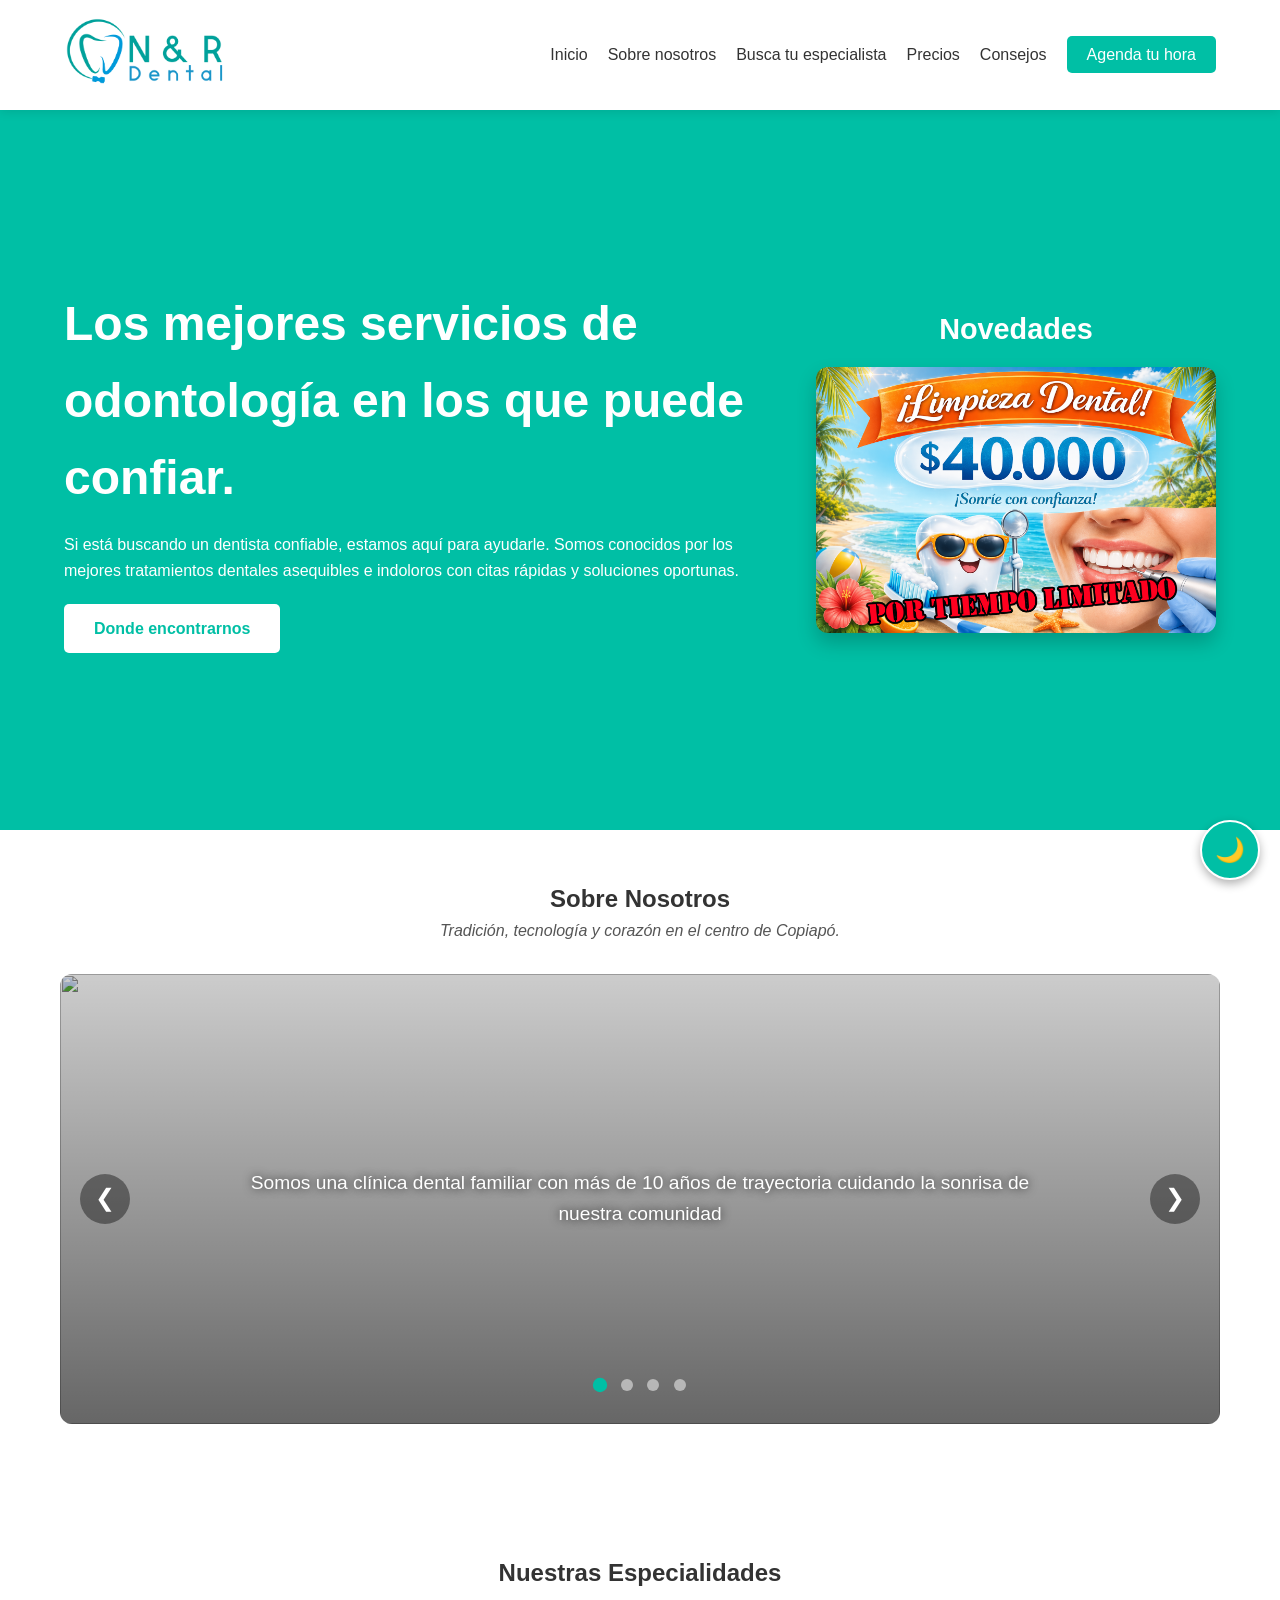
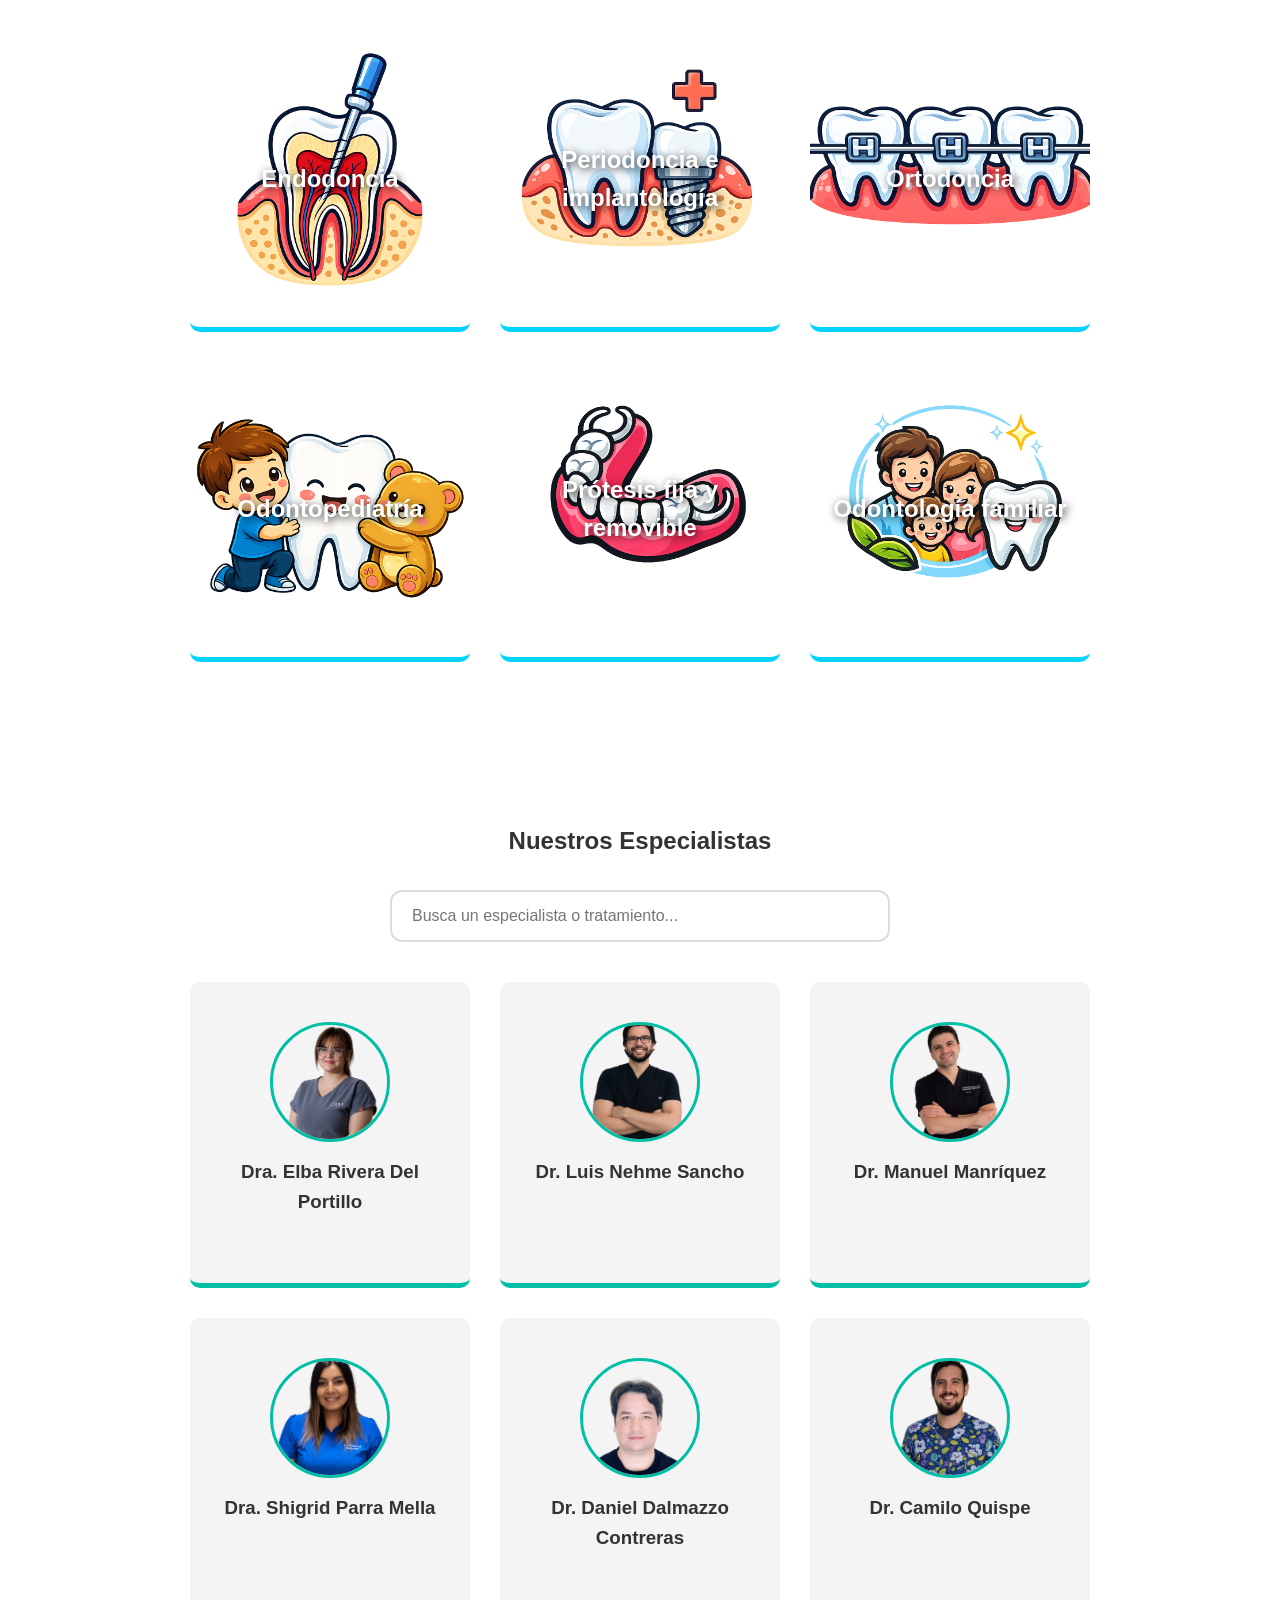
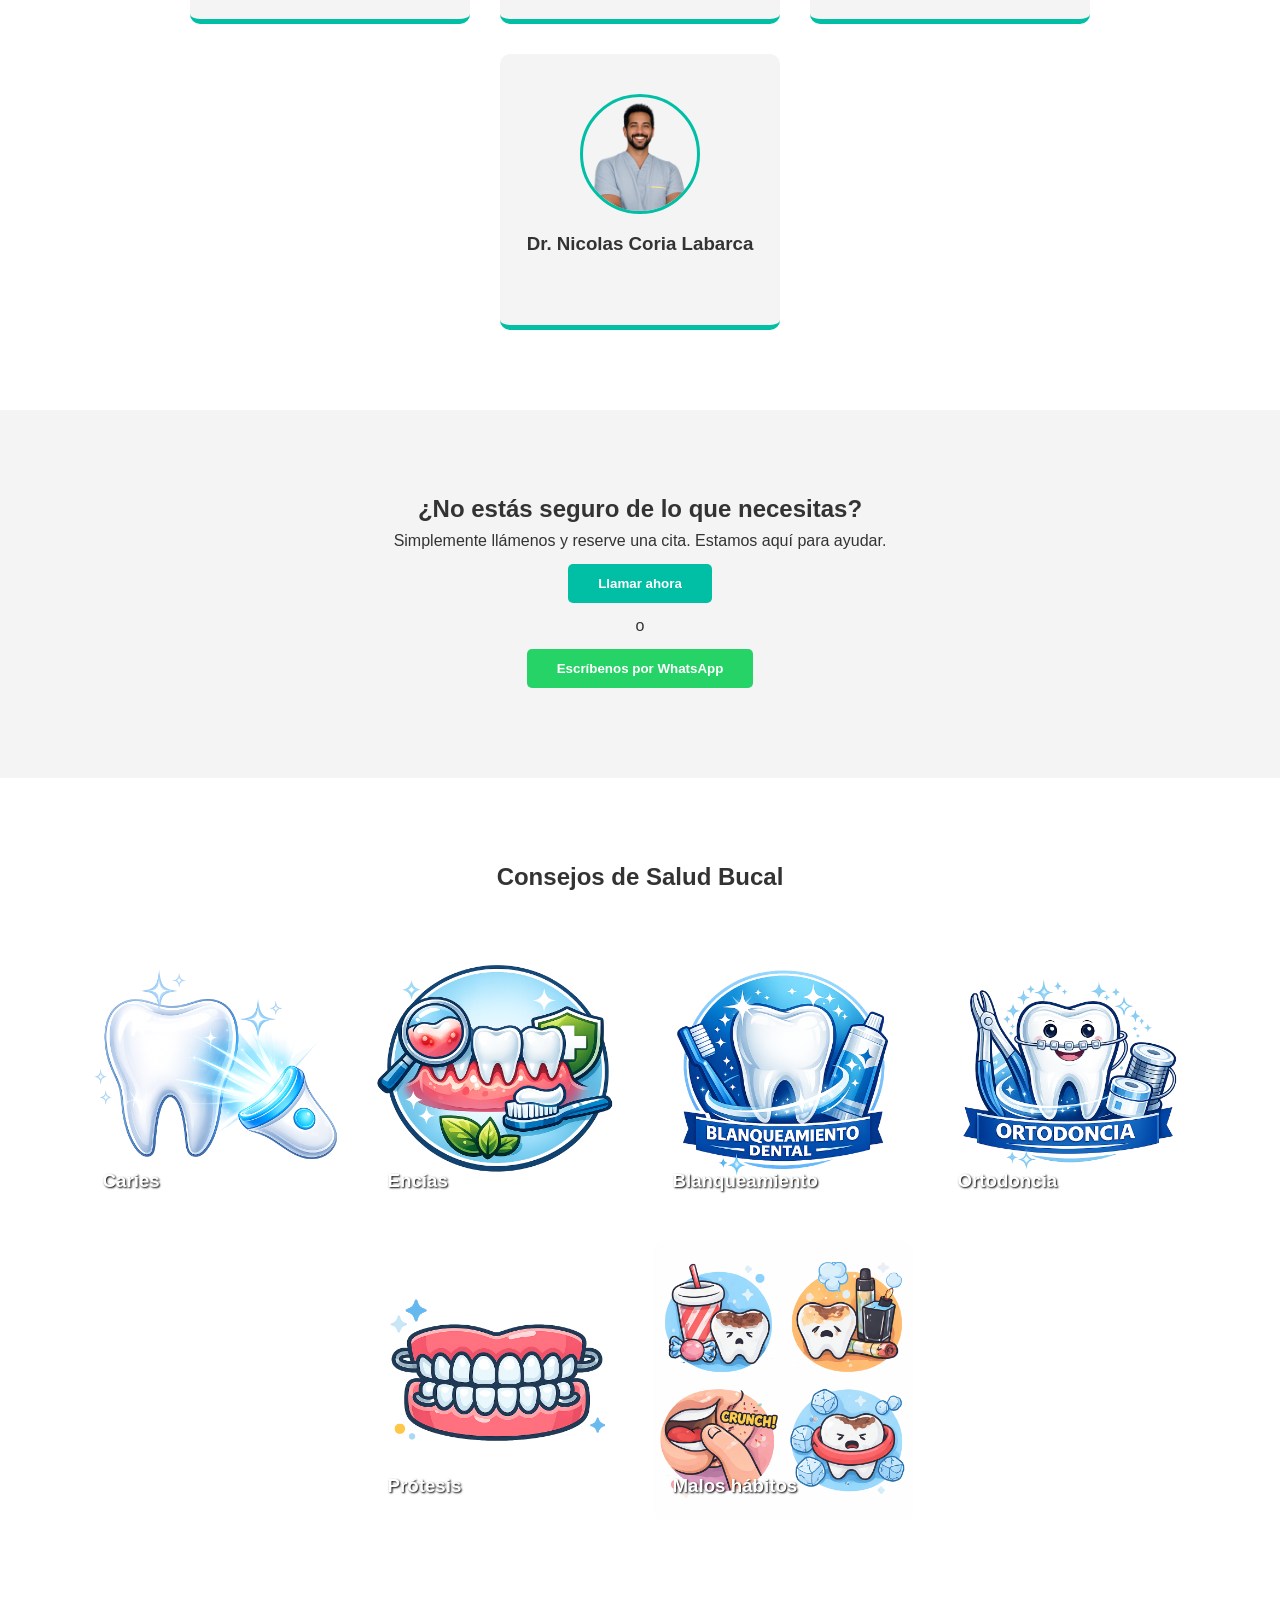
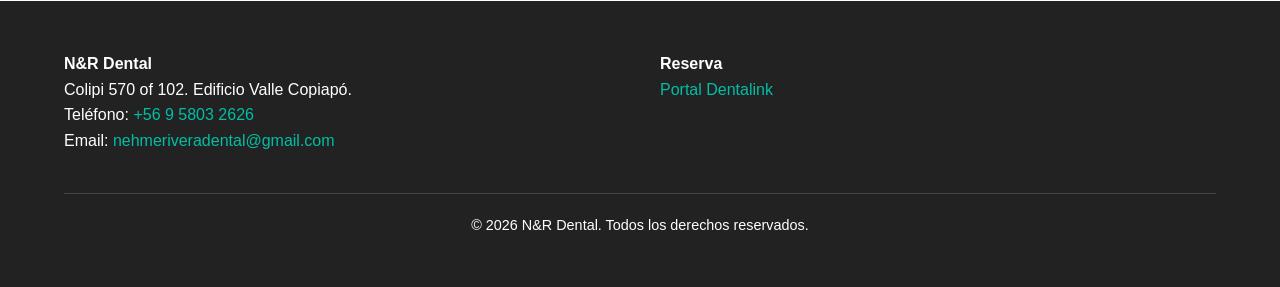
==== index.html @ 507aeabc "cambios.. se agrega el modo noche y dia, ademas se agrega un buscador para elegir el tipo de especia" ====
<!DOCTYPE html>
<html lang="es">
<head>
    <meta charset="UTF-8">
    <link rel="stylesheet" href="assets/style.css">
    <meta name="viewport" content="width=device-width, initial-scale=1.0">
    <title>N&R Dental | Clínica Odontológica Copiapó</title>
    <link rel="icon" href="assets/fotos/icono N&R.png">
</head>
<body>

    <header>
        <nav>
            <div class="logo">
                <img src="assets/fotos/logo.png" alt="N&R Dental">
            </div>

            <div class="hamburger" id="hamburger-btn">
                <span></span>
                <span></span>
                <span></span>
            </div>

            <ul class="nav-menu">
                <li><a href="#inicio">Inicio</a></li>
                <li><a href="#nosotros">Sobre nosotros</a></li>
                <li><a href="#especialistas">Busca tu especialista</a></li>
                
                <li class="dropdown">
                    <a href="javascript:void(0)" class="dropbtn">Precios</a>
                    <div class="dropdown-content">
                        <div class="dropdown-section">
                            <h4>Evaluaciones</h4>
                            <p>General: $10.000</p>
                            <p>Ortodoncista y Endodoncista: $15.000</p>
                            <p>Periodoncista, Implantología y Odontopediatría: $20.000</p>
                        </div>
                        <div class="dropdown-section">
                            <h4>Bono PAD Dental (Fonasa)</h4>
                            <p>Atendemos tramos B, C y D (12 a 34 años).</p>
                            <p><strong>¿Cómo funciona?</strong> Pide tu evaluación primero para saber qué bono comprar.</p>
                            <p><em>Cubre: Limpieza, flúor, sellantes, restauraciones y endodoncias.</em></p>
                        </div>
                        <div class="dropdown-section">
                            <h4>Convenios</h4>
                            <p>Antrase, Gendarmería, Antrap, Examed y Estudiantes UDA.</p>
                        </div>
                    </div>
                </li>

                <li><a href="#consejos">Consejos</a></li>
                <li><a href="https://ff.healthatom.io/1FIQJb" class="btn-agenda">Agenda tu hora</a></li>
            </ul>
        </nav>
    </header>

    <main>
        <section id="inicio">
            <div class="hero-layout">
                <div class="hero-text">
                    <h2>Los mejores servicios de odontología en los que puede confiar.</h2>
                    <p>Si está buscando un dentista confiable, estamos aquí para ayudarle. Somos conocidos por los mejores tratamientos dentales asequibles e indoloros con citas rápidas y soluciones oportunas.</p>
                    <a href="https://maps.app.goo.gl/Kqrog2s9PJJQTDgy5">Donde encontrarnos</a>
                </div>

                <div class="hero-novedades">
                    <h3>Novedades</h3>
                    <div class="mini-carrusel">
                        <div class="mini-track">
                            <img src="assets/fotos/Novedades/1.png">
                            <img src="assets/fotos/Novedades/2.png">
                            <img src="assets/fotos/Novedades/3.png">
                        </div>
                    </div>
                </div>
            </div>
        </section>

        <section id="nosotros">
            <div class="nosotros-header">
                <h2>Sobre Nosotros</h2>
                <p class="subtitle">Tradición, tecnología y corazón en el centro de Copiapó.</p>
            </div>

            <div class="carousel-container">
                <div class="nosotros-carousel" id="mainCarousel">
                    <div class="slide active">
                        <img src="assets/fotos/nosotros/1.jpg">
                        <div class="overlay">
                            <p>Somos una clínica dental familiar con más de 10 años de trayectoria cuidando la sonrisa de nuestra comunidad</p>
                        </div>
                    </div>

                    <div class="slide">
                        <img src="assets/fotos/nosotros/2.jpg">
                        <div class="overlay">
                            <p>En NyR Dental, combinamos la experiencia de especialistas titulados en las mejores universidades del país con la innovación de la odontología digital y biomateriales de alta gama.</p>
                        </div>
                    </div>

                    <div class="slide">
                        <img src="assets/fotos/nosotros/3.jpeg">
                        <div class="overlay">
                            <p>Creemos que una atención de excelencia no debe perder la calidez. Por eso, aquí no solo encontrarás tecnología de vanguardia, sino también un equipo que te recibe como parte de su propia familia</p>
                        </div>
                    </div>

                    <div class="slide">
                        <img src="assets/fotos/nosotros/4.jpg">
                        <div class="overlay">
                            <p>Nos caracterizamos por nuestra cercanía, ética profesional y el compromiso de ofrecer siempre un precio justo.</p>
                        </div>
                    </div>
                </div>

                <div class="arrows">
                    <div class="prev" id="prevBtn">❮</div>
                    <div class="next" id="nextBtn">❯</div>
                </div>

                <div class="dots" id="dotsContainer">
                    <span class="dot active"></span>
                    <span class="dot"></span>
                    <span class="dot"></span>
                    <span class="dot"></span>
                </div>
            </div>
        </section>

        <section id="servicios">
            <h2>Nuestras Especialidades</h2>
            <div class="servicios-grid">
                <div class="servicio-card">
                    <img src="assets/fotos/endodoncia.png" alt="Endodoncia" class="bg-card-img">
                    <h4>Endodoncia</h4>
                    <div class="info-extra">
                        <p>Tratamiento especializado en el interior del diente para salvar piezas dañadas y eliminar infecciones.</p>
                    </div>
                </div>
                <div class="servicio-card">
                    <img src="assets/fotos/periodoncia.png" alt="Periodoncia" class="bg-card-img">
                    <h4>Periodoncia e implantología</h4>
                    <div class="info-extra">
                        <p>Prevención y tratamiento de enfermedades de las encías y recuperación de dientes mediante implantes dentales.</p>
                    </div>
                </div>
                <div class="servicio-card">
                    <img src="assets/fotos/ortodoncia.png" alt="Ortodoncia" class="bg-card-img">
                    <h4>Ortodoncia</h4>
                    <div class="info-extra">
                        <p>Corrección de la alineación dental y problemas de mordida para una mejor función y estética.</p>
                    </div>
                </div>
                <div class="servicio-card">
                    <img src="assets/fotos/odontopediatria.png" alt="Odontopediatría" class="bg-card-img">
                    <h4>Odontopediatría</h4>
                    <div class="info-extra">
                        <p>Atención dental integral para niños en todas sus etapas de crecimiento y desarrollo.</p>
                    </div>
                </div>
                <div class="servicio-card">
                    <img src="assets/fotos/protesis.png" alt="Prótesis" class="bg-card-img">
                    <h4>Prótesis fija y removible</h4>
                    <div class="info-extra">
                        <p>Restauración de la anatomía y función de una o más piezas dentales perdidas.</p>
                    </div>
                </div>
                <div class="servicio-card">
                    <img src="assets/fotos/familiar.png" alt="Odontología familiar" class="bg-card-img">
                    <h4>Odontología familiar</h4>
                    <div class="info-extra">
                        <p>Cuidado bucal preventivo y correctivo para pacientes de todas las edades.</p>
                    </div>
                </div>
            </div>
        </section>

        <section id="especialistas">
    <h2>Nuestros Especialistas</h2>

    <div class="buscador-container">
        <input
            type="text"
            id="buscadorEspecialista"
            placeholder="Busca un especialista o tratamiento..."
        >
        <p id="mensajeNoEncontrado" style="display:none;">
        No encontramos especialistas relacionados
        </p>
    </div>

    <div class="profesionales-container">
        <div class="profesional-card" data-especialidad="diagnostico patologia mucosa oral huesos maxilares cirujano dentista">
            <div class="profesional-img">
                <img src="assets/fotos/especialistas/elba.png">
            </div>
            <h3>Dra. Elba Rivera Del Portillo</h3>
            <div class="info-extra">
                <p>Cirujano dentista Universidad de Valparaíso año 2014.</p>
                <p>Diplomado en diagnóstico de patología de los huesos maxilares. Universidad Católica año 2024.</p>
                <p>Diplomado de actualización en diagnóstico y tratamiento de patología de la mucosa oral. Universidad Católica año 2023.</p>
            </div>
        </div>

        <div class="profesional-card" data-especialidad="endodoncia conducto dolor infeccion">
            <div class="profesional-img">
                <img src="assets/fotos/especialistas/luis.png">
            </div>
            <h3>Dr. Luis Nehme Sancho</h3>
            <div class="info-extra">
                <p>Cirujano Dentista Universidad de Valparaíso año 2014.</p>
                <p>Especialidad de endodoncia U. De Chile año 2021.</p>
            </div>
        </div>

        <div class="profesional-card" data-especialidad="ortodoncia brackets dientes alineacion">
            <div class="profesional-img">
                <img src="assets/fotos/especialistas/manuel.png">
            </div>
            <h3>Dr. Manuel Manríquez</h3>
            <div class="info-extra">
                <p>Cirujano dentista Universidad de Valparaíso año 2018.</p>
                <p>Especialista en Ortodoncia y Ortopedia Dento Maxilo Facial, Universidad de Valparaíso (c).</p>
                <p>Diplomado en Crecimiento y Desarrollo Craneofacial Aplicado a la Ortodoncia Interceptiva, Pontificia Universidad Católica de Chile.</p>
            </div>
        </div>

        <div class="profesional-card" data-especialidad="niños odontopediatria infantil">
            <div class="profesional-img">
                <img src="assets/fotos/especialistas/shigrid.png">
            </div>
            <h3>Dra. Shigrid Parra Mella</h3>
            <div class="info-extra">
                <p>Cirujano dentista Universidad de Concepción año 2019.</p>
                <p>Especialista en Odontopediatría Universidad Andrés Bello año 2024.</p>
            </div>
        </div>

        <div class="profesional-card" data-especialidad="implantologia implantes encias periodoncia">
            <div class="profesional-img">
                <img src="assets/fotos/especialistas/daniel.png">
            </div>
            <h3>Dr. Daniel Dalmazzo Contreras</h3>
            <div class="info-extra">
                <p>Cirujano Dentista Universidad Mayor, año 2005.</p>
                <p>Especialista en Periodoncia e implantología, Universidad Mayor, año 2010.</p>
            </div>
        </div>

        <div class="profesional-card" data-especialidad="odontologia familiar limpieza caries restauracion dentista">
            <div class="profesional-img">
                <img src="assets/fotos/especialistas/camilo.png">
            </div>
            <h3>Dr. Camilo Quispe</h3>
            <div class="info-extra">
                <p>Cirujano Dentista Universidad de Valparaíso año 2015.</p>
            </div>
        </div>

        <div class="profesional-card" data-especialidad="odontologia general limpieza caries restauracion evaluacion dentista">
                <div class="profesional-img">
                    <img src="assets/fotos/especialistas/nicolas.png">
                    </div>
                    <h3>Dr. Nicolas Coria Labarca</h3>
                    <div class="info-extra">
                    <p>Cirujano Dentista Universidad de Antofagasta año 2018.</p>
                </div>
            </div>

        </div>
</section>

        <section class="duda-banner">
            <h2>¿No estás seguro de lo que necesitas?</h2>
            <p>Simplemente llámenos y reserve una cita. Estamos aquí para ayudar.</p>
            <a href="tel:+56958032626"><button class="llamar">Llamar ahora</button></a>
            <p>o</p>
            <p><a href="https://wa.me/56958032626" target="_blank"><button class="whatsapp-btn">Escríbenos por WhatsApp</button></a></p>
        </section>

        <section id="consejos">
            <h2>Consejos de Salud Bucal</h2>
            <div class="tips-container">
                <div class="tip-card-img" style="background-image: url('assets/fotos/consejos/caries.png');">
                    <h3>Caries</h3>
                    <div class="tip-overlay">
                        <ul>
                            <li>Cepilla tus dientes 3 veces al día.</li>
                            <li>Reduce azúcares.</li>
                            <li>Usa hilo dental.</li>
                            <li>Visita al dentista.</li>
                        </ul>
                    </div>
                </div>

                <div class="tip-card-img" style="background-image: url('assets/fotos/consejos/encias.png');">
                    <h3>Encías</h3>
                    <div class="tip-overlay">
                        <ul>
                            <li>Evita placa bacteriana.</li>
                            <li>Limpiezas periódicas.</li>
                            <li>No ignores sangrado.</li>
                        </ul>
                    </div>
                </div>

                <div class="tip-card-img" style="background-image: url('assets/fotos/consejos/blanqueamiento.png');">
                    <h3>Blanqueamiento</h3>
                    <div class="tip-overlay">
                        <ul>
                            <li>Limpieza previa obligatoria.</li>
                            <li>Evitar café y vino.</li>
                            <li>Usar pasta desensibilizante.</li>
                        </ul>
                    </div>
                </div>

                <div class="tip-card-img" style="background-image: url('assets/fotos/consejos/ortodoncia.png');">
                    <h3>Ortodoncia</h3>
                    <div class="tip-overlay">
                        <ul>
                            <li>Usa siempre tus elásticos.</li>
                            <li>Mejora funcionesLimpia bien cada bracket.</li>
                            <li>Evita comer alimentos duros.</li>
                            <li>Usa siempre tus retenedores.</li>
                        </ul>
                    </div>
                </div>

                <div class="tip-card-img" style="background-image: url('assets/fotos/consejos/protesis.png');">
                    <h3>Prótesis</h3>
                    <div class="tip-overlay">
                        <ul>
                            <li>Limpia después de comer.</li>
                            <li>No dormir con ella.</li>
                            <li>No repararla tú mismo.</li>
                        </ul>
                    </div>
                </div>

                <div class="tip-card-img warning" style="background-image: url('assets/fotos/consejos/habitos.png');">
                    <h3>Malos hábitos</h3>
                    <div class="tip-overlay">
                        <ul>
                            <li>Usar dientes como herramientas.</li>
                            <li>Masticar hielo directo.</li>
                            <li>No morder objetos</li>
                            <li>No morder uñas</li>
                            <li>No fumar.</li>
                        </ul>
                    </div>
                </div>
            </div>
        </section>
    </main>

     <footer>
        <div class="footer-grid">
            <div class="footer-info">
                <h4>N&R Dental</h4>
                <p>Colipi 570 of 102. Edificio Valle Copiapó.</p>
                <p>Teléfono: <a href="tel:+56958032626">+56 9 5803 2626</a></p>
                <p>Email: <a href="mailto:nehmeriveradental@gmail.com">nehmeriveradental@gmail.com</a></p>
            </div>

            <div class="footer-links">
                <h4>Reserva</h4>
                <p><a href="https://ff.healthatom.io/1FIQJb">Portal Dentalink</a></p>
            </div>
        </div>

        <div class="copyright">
            <p>© 2026 N&R Dental. Todos los derechos reservados.</p>
        </div>
    </footer>

    <button id="themeToggle" class="theme-toggle">
        🌙
    </button>

    <script src="script.js"></script>
</body>
</html>
---- assets/style.css ----
* {
    margin: 0;
    padding: 0;
    box-sizing: border-box;
    font-family: 'Segoe UI', Tahoma, Geneva, Verdana, sans-serif;
}

:root {
    --color-principal: #00bfa5; 
    --color-celeste: #00d4ff;   
    --color-oscuro: #008e7a;
    --color-texto: #333;
    --blanco: #ffffff;
    --gris-claro: #f4f4f4;
}

body {
    line-height: 1.6;
    color: var(--color-texto);
    background-color: var(--blanco);
    scroll-behavior: smooth;
}


header {
    background: var(--blanco);
    padding: 1rem 5%;
    position: sticky;
    top: 0;
    z-index: 1000;
    box-shadow: 0 2px 10px rgba(0,0,0,0.1);
}

nav {
    display: flex;
    justify-content: space-between;
    align-items: center;
}

.logo img {
    height: 70px;
    width: auto;
}

.nav-menu {
    display: flex;
    list-style: none;
    gap: 20px;
    align-items: center;
}

.nav-menu a {
    position: relative;
    text-decoration: none;
    color: var(--color-texto);
    font-weight: 500;
    transition: color 0.3s ease;
}

.nav-menu a::after {
    content: "";
    position: absolute;
    width: 0%;
    height: 2px;
    bottom: -5px;
    left: 0;
    background: var(--color-principal);
    transition: width 0.3s ease;
}

.nav-menu a:hover {
    color: var(--color-principal);
}

.nav-menu a:hover::after {
    width: 100%;
}

.btn-agenda {
    background-color: var(--color-principal);
    color: var(--blanco) !important;
    padding: 10px 20px;
    border-radius: 5px;
}


.dropdown {
    position: relative;
    display: inline-block;
}

.dropdown-content {
    display: none;
    position: absolute;
    background-color: var(--blanco);
    min-width: 320px;
    box-shadow: 0px 8px 16px rgba(0,0,0,0.15);
    border-radius: 8px;
    padding: 20px;
    z-index: 1100;
    right: 0; 
    text-align: left;
    border-top: 3px solid var(--color-principal);
}

@media (min-width: 769px) {
    .dropdown:hover .dropdown-content {
        display: block;
    }
}

.dropdown-section {
    padding-bottom: 12px;
    margin-bottom: 12px;
    border-bottom: 1px solid #eee;
}

.dropdown-section:last-child {
    border-bottom: none;
    padding-bottom: 0;
    margin-bottom: 0;
}

.dropdown-section h4 {
    color: var(--color-principal);
    font-size: 0.95rem;
    margin-bottom: 6px;
    text-transform: uppercase;
    letter-spacing: 0.5px;
}

.dropdown-section p {
    font-size: 0.88rem;
    margin: 4px 0;
    line-height: 1.4;
    color: #555;
}

.dropdown-section strong {
    color: var(--color-texto);
}



#inicio {
    background-color: var(--color-principal);
    height: auto;
    min-height: 80vh;
    display: flex;
    align-items: center;
    color: var(--blanco);
    padding: 80px 5%;
}

.hero-layout {
    display: flex;
    justify-content: space-between;
    align-items: center;
    gap: 40px;
    width: 100%;
}

.hero-text {
    flex: 1;
    text-align: left;
}

.hero-text h2 {
    font-size: 3rem;
    margin-bottom: 1rem;
}

.hero-text a {
    display: inline-block;
    background: var(--blanco);
    color: var(--color-principal);
    padding: 12px 30px;
    text-decoration: none;
    font-weight: bold;
    border-radius: 5px;
    margin-top: 20px;
}

.hero-novedades {
    flex: 0 1 400px;
    text-align: center;
}

.hero-novedades h3 {
    font-size: 1.8rem;
    margin-bottom: 15px;
    color: var(--blanco);
}

.mini-carrusel {
    width: 100%;
    max-width: 400px;
    margin: 0 auto;
    overflow: hidden;
    border-radius: 12px;
    position: relative;
    box-shadow: 0 10px 20px rgba(0,0,0,0.2);
}

.mini-track {
    display: flex;
    width: 300%;
    animation: autoScrollMini 12s infinite ease-in-out;
}

.mini-track img {
    width: calc(100% / 3);
    height: auto;
    display: block;
    object-fit: contain;
}

@keyframes autoScrollMini {
    0%, 20% { transform: translateX(0); }
    33%, 53% { transform: translateX(-33.33%); }
    66%, 86% { transform: translateX(-66.66%); }
    100% { transform: translateX(0); }
}


section {
    padding: 80px 5%;
    text-align: center;
}


#nosotros {
    max-width: 1200px;
    margin: 0 auto;
    padding: 50px 20px;
}

.subtitle {
    font-style: italic;
    color: #555;
    margin-bottom: 30px;
}

.carousel-container {
    position: relative;
    width: 100%;
}

.nosotros-carousel {
    position: relative;
    width: 100%;
    height: 450px;
    overflow: hidden;
    border-radius: 12px;
}

.slide {
    position: absolute;
    width: 100%;
    height: 100%;
    opacity: 0;
    transition: opacity 1s ease;
}

.slide img {
    width: 100%;
    height: 100%;
    object-fit: cover;
}

.slide.active {
    opacity: 1;
    z-index: 1;
}

.overlay {
    position: absolute;
    inset: 0;
    display: flex;
    align-items: center;
    justify-content: center;
    padding: 40px;
    background: linear-gradient(to top, rgba(0,0,0,0.6), rgba(0,0,0,0.2));
    text-align: center;
    z-index: 5;
}

.overlay p {
    color: white;
    font-size: 1.2rem;
    max-width: 800px;
    text-shadow: 0 0 10px rgba(0,0,0,0.8);
}


.arrows {
    position: absolute;
    top: 50%;
    width: 100%;
    display: flex;
    justify-content: space-between;
    transform: translateY(-50%);
    z-index: 15;
    padding: 0 20px;
    pointer-events: none;
}

.arrows .prev, .arrows .next {
    background: rgba(0, 0, 0, 0.4);
    color: white;
    width: 50px;
    height: 50px;
    display: flex;
    align-items: center;
    justify-content: center;
    border-radius: 50%;
    cursor: pointer;
    font-size: 24px;
    transition: 0.3s;
    pointer-events: auto;
    user-select: none;
}

.arrows .prev:hover, .arrows .next:hover {
    background: var(--color-principal);
}


.dots {
    position: absolute;
    bottom: 20px;
    width: 100%;
    text-align: center;
    z-index: 10;
}

.dots .dot {
    display: inline-block;
    width: 12px;
    height: 12px;
    margin: 5px;
    background: rgba(255,255,255,0.5);
    border-radius: 50%;
    cursor: pointer;
    transition: 0.3s;
}

.dots .dot.active {
    background: var(--color-principal);
    transform: scale(1.2);
}


.servicios-grid {
    display: flex;
    flex-wrap: wrap;
    justify-content: center;
    gap: 30px;
    margin-top: 40px;
}

.servicio-card {
    flex: 0 1 280px;
    height: 300px;
    border-radius: 10px;
    position: relative;
    overflow: hidden;
    cursor: pointer;
    display: flex;
    align-items: center;
    justify-content: center;
    border-bottom: 5px solid var(--color-celeste);
}

.bg-card-img {
    position: absolute;
    width: 100%;
    height: 100%;
    object-fit: cover;
    z-index: 1;
    transition: transform 0.4s ease;
}

.servicio-card:hover .bg-card-img {
    transform: scale(1.1);
}

.servicio-card h4 {
    color: white;
    font-size: 1.5rem;
    font-weight: bold;
    z-index: 2;
    text-shadow: 2px 2px 8px rgba(0,0,0,0.8);
    padding: 20px;
    transition: opacity 0.3s;
}

.servicio-card .info-extra {
    position: absolute;
    inset: 0;
    background: var(--color-celeste);
    color: white;
    display: flex;
    align-items: center;
    justify-content: center;
    text-align: center;
    padding: 20px;
    opacity: 0;
    z-index: 3;
    transition: 0.4s ease;
}

.servicio-card:hover h4 { opacity: 0; }
.servicio-card:hover .info-extra { opacity: 1; }


.profesionales-container {
    display: flex;
    flex-wrap: wrap;
    justify-content: center;
    gap: 30px;
    margin-top: 40px;
}

.profesional-card {
    flex: 0 1 280px;
    background: var(--gris-claro);
    padding: 40px 20px;
    border-radius: 10px;
    transition: all 0.4s ease;
    border-bottom: 5px solid var(--color-principal);
    text-align: center;
}

.profesional-img {
    width: 120px;
    height: 120px;
    margin: 0 auto 15px;
}

.profesional-img img {
    width: 100%;
    height: 100%;
    object-fit: cover;
    border-radius: 50%;
    border: 3px solid var(--color-principal);
}

.profesional-card .info-extra {
    max-height: 0;
    opacity: 0;
    overflow: hidden;
    transition: all 0.5s ease;
    font-size: 0.9rem;
    text-align: left;
    margin-top: 15px;
    border-top: 1px solid #ccc;
    padding-top: 10px;
}

.profesional-card:hover {
    background: var(--color-principal);
    color: var(--blanco);
    transform: translateY(-10px);
}

.profesional-card:hover h3 { color: var(--blanco); }
.profesional-card:hover .info-extra { max-height: 500px; opacity: 1; }


.duda-banner {
    background-color: var(--gris-claro);
}

.llamar, .whatsapp-btn {
    padding: 12px 30px;
    border-radius: 5px;
    font-weight: bold;
    cursor: pointer;
    transition: 0.3s;
    border: none;
    margin: 10px;
}

.llamar { background-color: var(--color-principal); color: white; }
.whatsapp-btn { background-color: #25D366; color: white; }


.tips-container {
    display: flex;
    flex-wrap: wrap;
    justify-content: center;
    gap: 25px;
    margin-top: 40px;
}

.tip-card-img {
    flex: 0 1 260px;
    height: 280px;
    border-radius: 12px;
    background-size: cover;
    background-position: center;
    position: relative;
    overflow: hidden;
    display: flex;
    align-items: flex-end;
    transition: 0.4s;
}

.tip-card-img h3 {
    color: white;
    margin: 20px;
    z-index: 2;
    text-shadow: 1px 1px 2px #000;
}

.tip-overlay {
    position: absolute;
    inset: 0;
    background: linear-gradient(to top, rgba(0, 191, 165, 0.95), rgba(0, 212, 255, 0.85));
    color: white;
    display: flex;
    align-items: center;
    justify-content: center;
    padding: 20px;
    opacity: 0;
    transition: 0.4s ease;
}

.tip-card-img:hover .tip-overlay { opacity: 1; }
.tip-card-img.warning .tip-overlay { background: rgba(255, 77, 77, 0.95); }


footer {
    background: #222;
    color: var(--blanco);
    padding: 50px 5%;
}

.footer-grid {
    display: grid;
    grid-template-columns: repeat(auto-fit, minmax(250px, 1fr));
    gap: 40px;
}

.footer-info a, .footer-links a { color: var(--color-principal); text-decoration: none; }

.copyright {
    text-align: center;
    margin-top: 40px;
    padding-top: 20px;
    border-top: 1px solid #444;
    font-size: 0.9rem;
}


@media (max-width: 768px) {
    .nav-menu {
        position: fixed;
        left: 50%;
        transform: translateX(-50%) translateY(-150%);
        opacity: 0;
        visibility: hidden;
        top: 80px;
        flex-direction: column;
        background-color: var(--blanco);
        width: 90%;
        padding: 25px 20px;
        border-radius: 15px;
        box-shadow: 0 15px 30px rgba(0,0,0,0.2);
        transition: all 0.4s ease;
        z-index: 999;
        max-height: 80vh;
        overflow-y: auto;
    }

    .nav-menu.active { 
        transform: translateX(-50%) translateY(0); 
        opacity: 1;
        visibility: visible;
    }

    .hamburger { display: flex; flex-direction: column; gap: 5px; cursor: pointer; }
    .hamburger span { width: 30px; height: 3px; background: var(--color-principal); transition: 0.3s; }

    .hamburger.active span:nth-child(1) { transform: rotate(45deg) translate(5px, 5px); }
    .hamburger.active span:nth-child(2) { opacity: 0; }
    .hamburger.active span:nth-child(3) { transform: rotate(-45deg) translate(7px, -6px); }

    .dropdown-content {
        position: static;
        display: none; 
        box-shadow: none;
        width: 100%;
        padding: 15px 0;
        background-color: transparent;
        border-top: 1px solid #eee;
        margin-top: 10px;
    }

    .dropdown.is-open .dropdown-content {
        display: block !important;
    }

    .dropdown-section h4 {
        font-size: 0.85rem;
    }

    .hero-layout {
        flex-direction: column;
        text-align: center;
    }
    .hero-text {
        text-align: center;
    }
    
    .mini-carrusel {
        max-width: 100%;
    }
}

.buscador-container {
    display: flex;
    justify-content: center;
    margin: 30px 0;
}

#buscadorEspecialista {
    width: 100%;
    max-width: 500px;
    padding: 15px 20px;
    border-radius: 12px;
    border: 2px solid #ddd;
    font-size: 16px;
    outline: none;
    transition: 0.3s;
}

#buscadorEspecialista:focus {
    border-color: #00b4d8;
    box-shadow: 0 0 10px rgba(0,180,216,0.2);
}

.theme-toggle{
    position: fixed;
    bottom: 20px;
    right: 20px;
    width: 60px;
    height: 60px;
    border-radius: 50%;
    border: 2px solid white;
    background: var(--color-principal);
    color: white;
    font-size: 24px;
    cursor: pointer;
    box-shadow: 0 4px 10px rgba(0,0,0,0.3);
    transition: 0.3s;
    z-index: 2000;
}

.theme-toggle:hover{
    transform: scale(1.1);
}

.dark-mode{
    background-color: #121212;
    color: white;
}

.dark-mode section{
    background-color: #121212;
    color: white;
}

.dark-mode h2,
.dark-mode h3,
.dark-mode p,
.dark-mode a{
    color: white;
}
.dark-mode header{
    background-color: #1e1e1e;
}

.dark-mode .profesional-card{
    background-color: #1f1f1f;
    color: white;
}

.dark-mode .servicio-card{
    background-color: #1f1f1f;
}

.dark-mode .dropdown-content{
    background-color: #1f1f1f;
}

.dark-mode footer{
    background-color: #000;
}

.dark-mode .duda-banner{
    background-color: #1a1a1a;
}

.dark-mode #buscadorEspecialista{
    background-color: #1f1f1f;
    color: white;
    border: 2px solid #333;
}

.dark-mode .nav-menu{
    background-color: #1e1e1e;
}
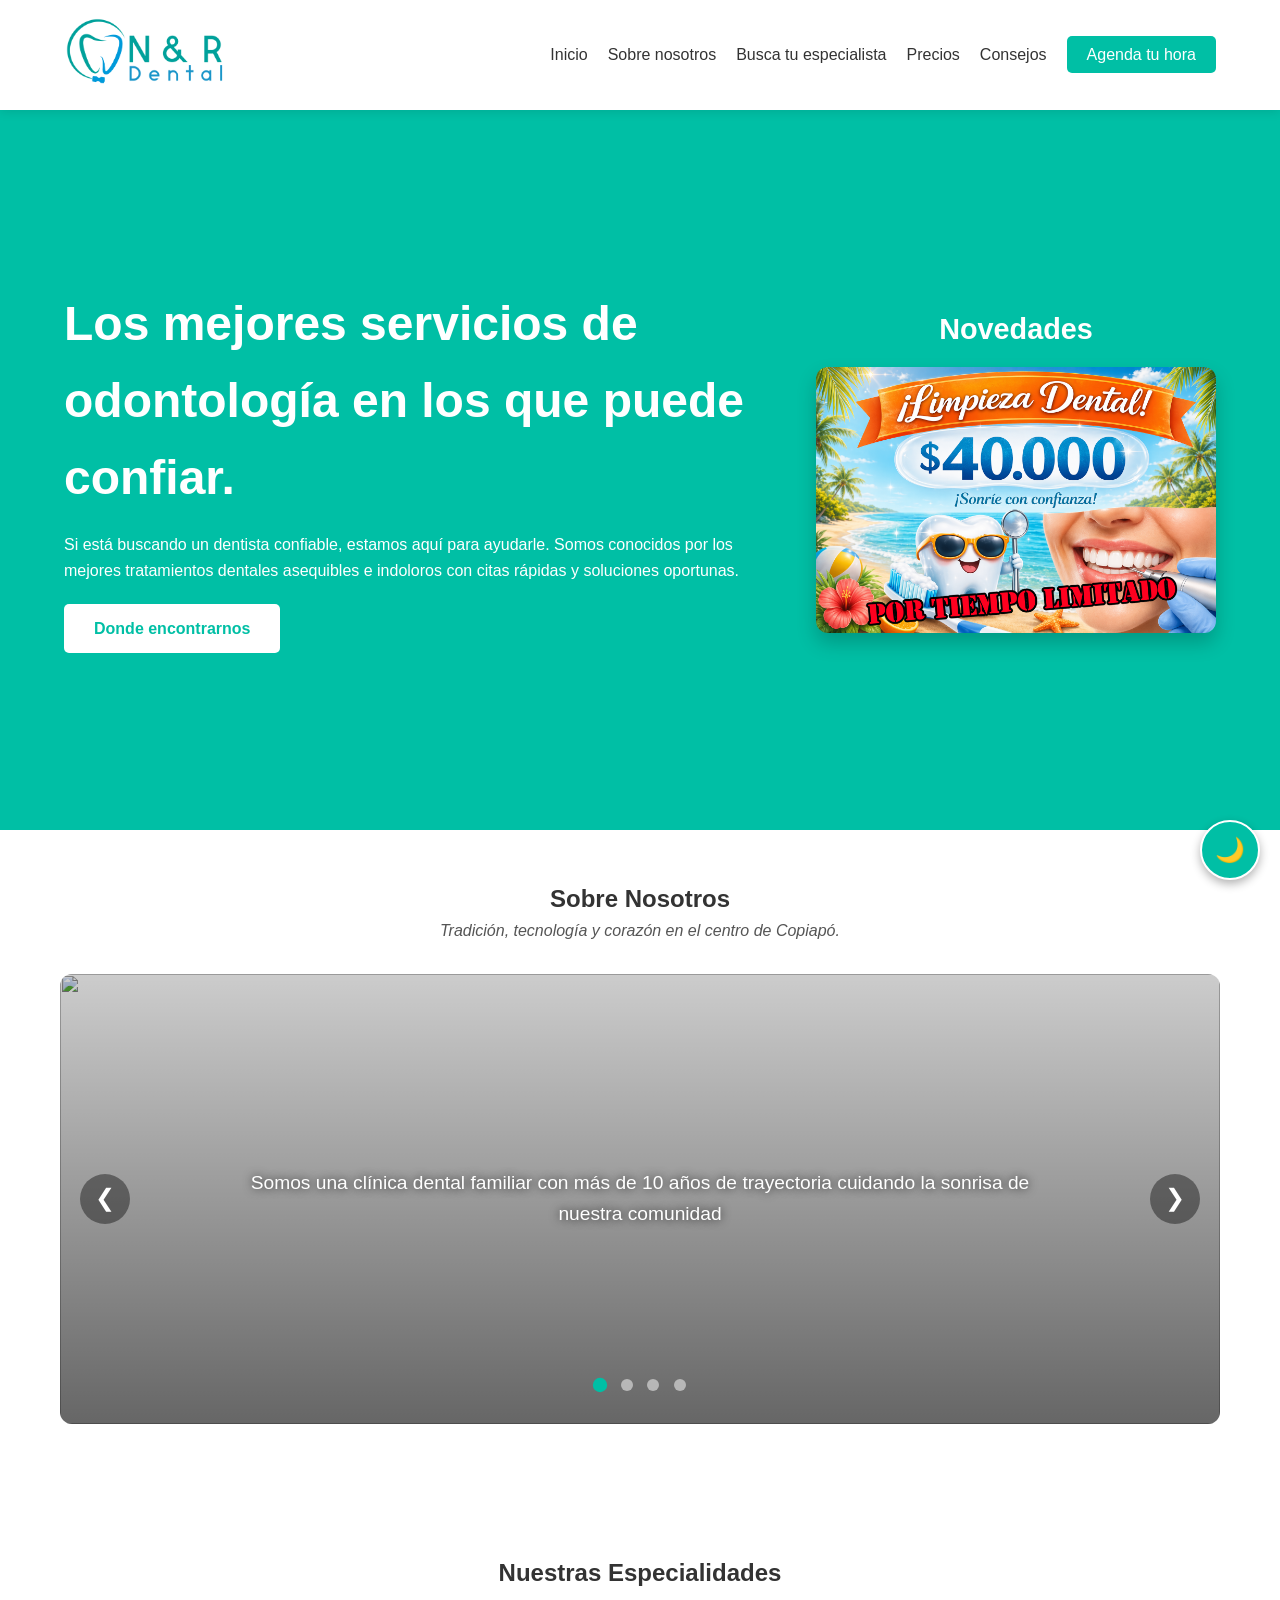
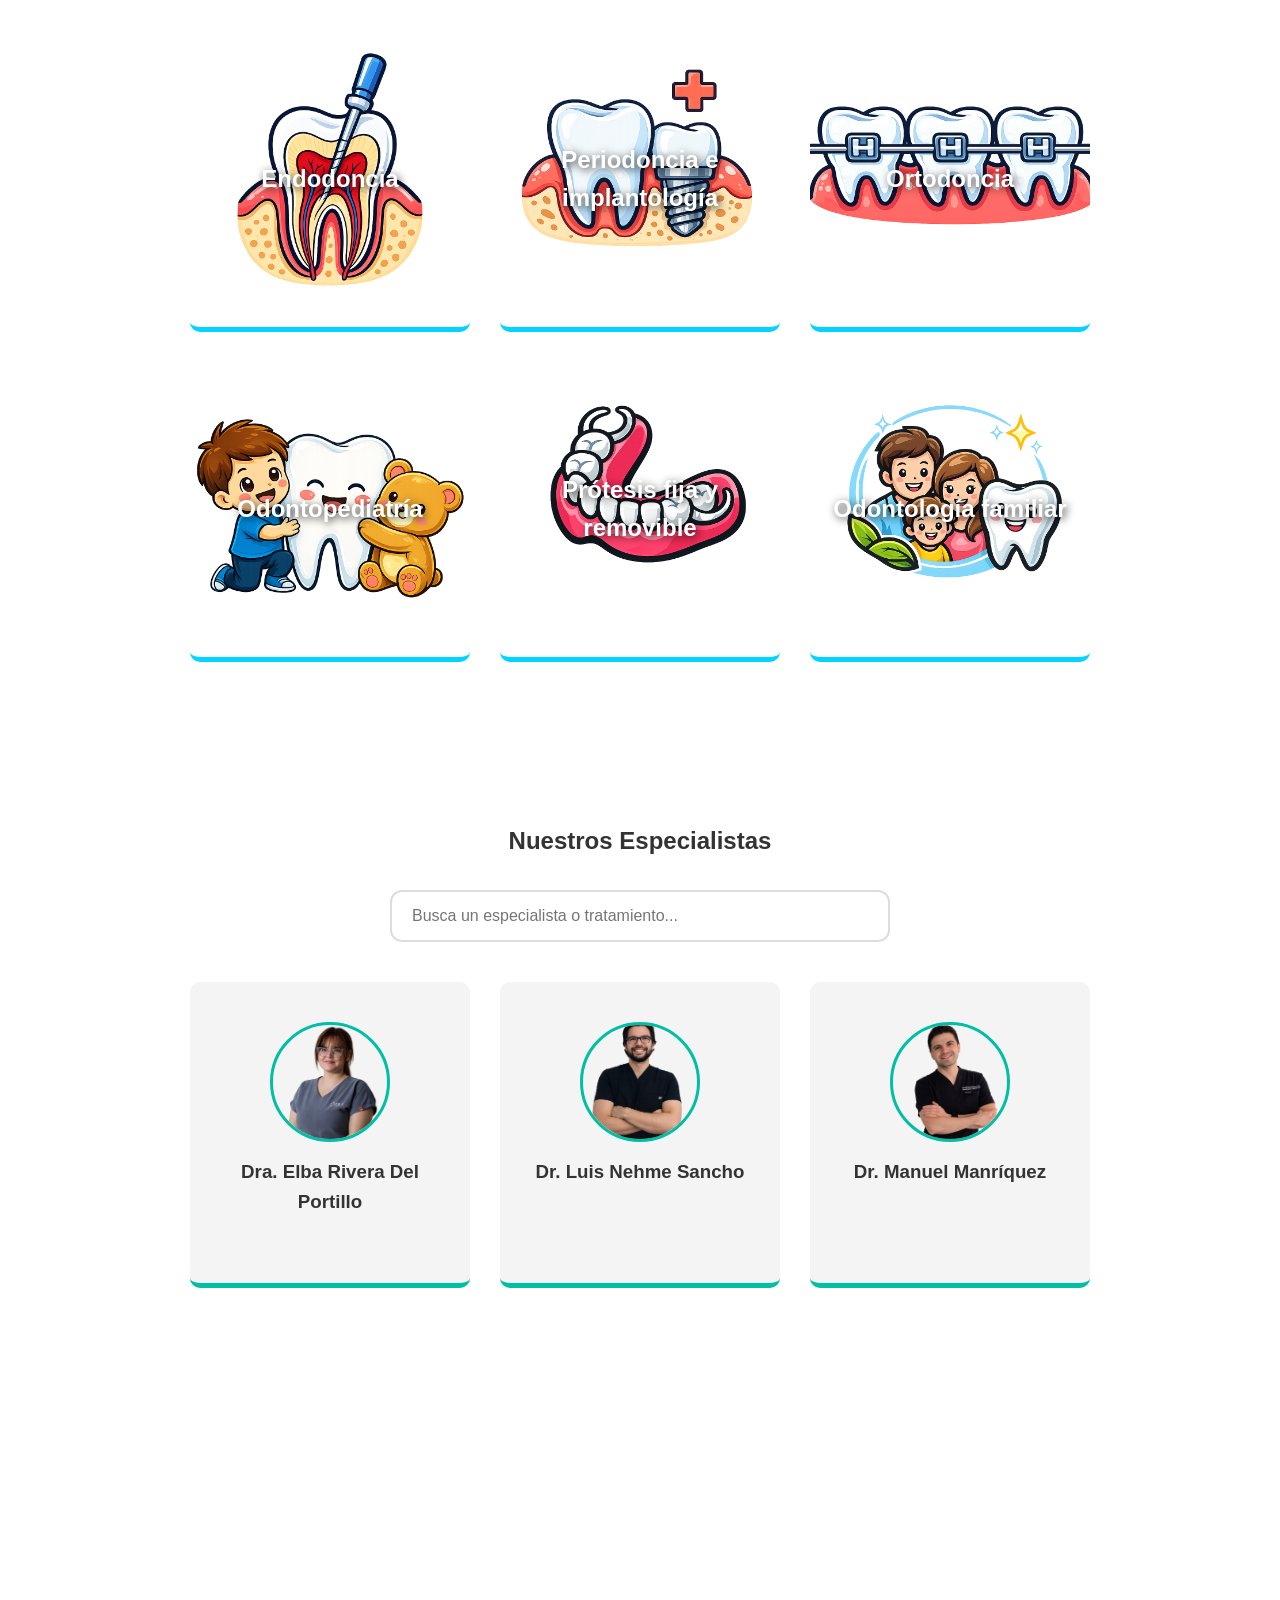
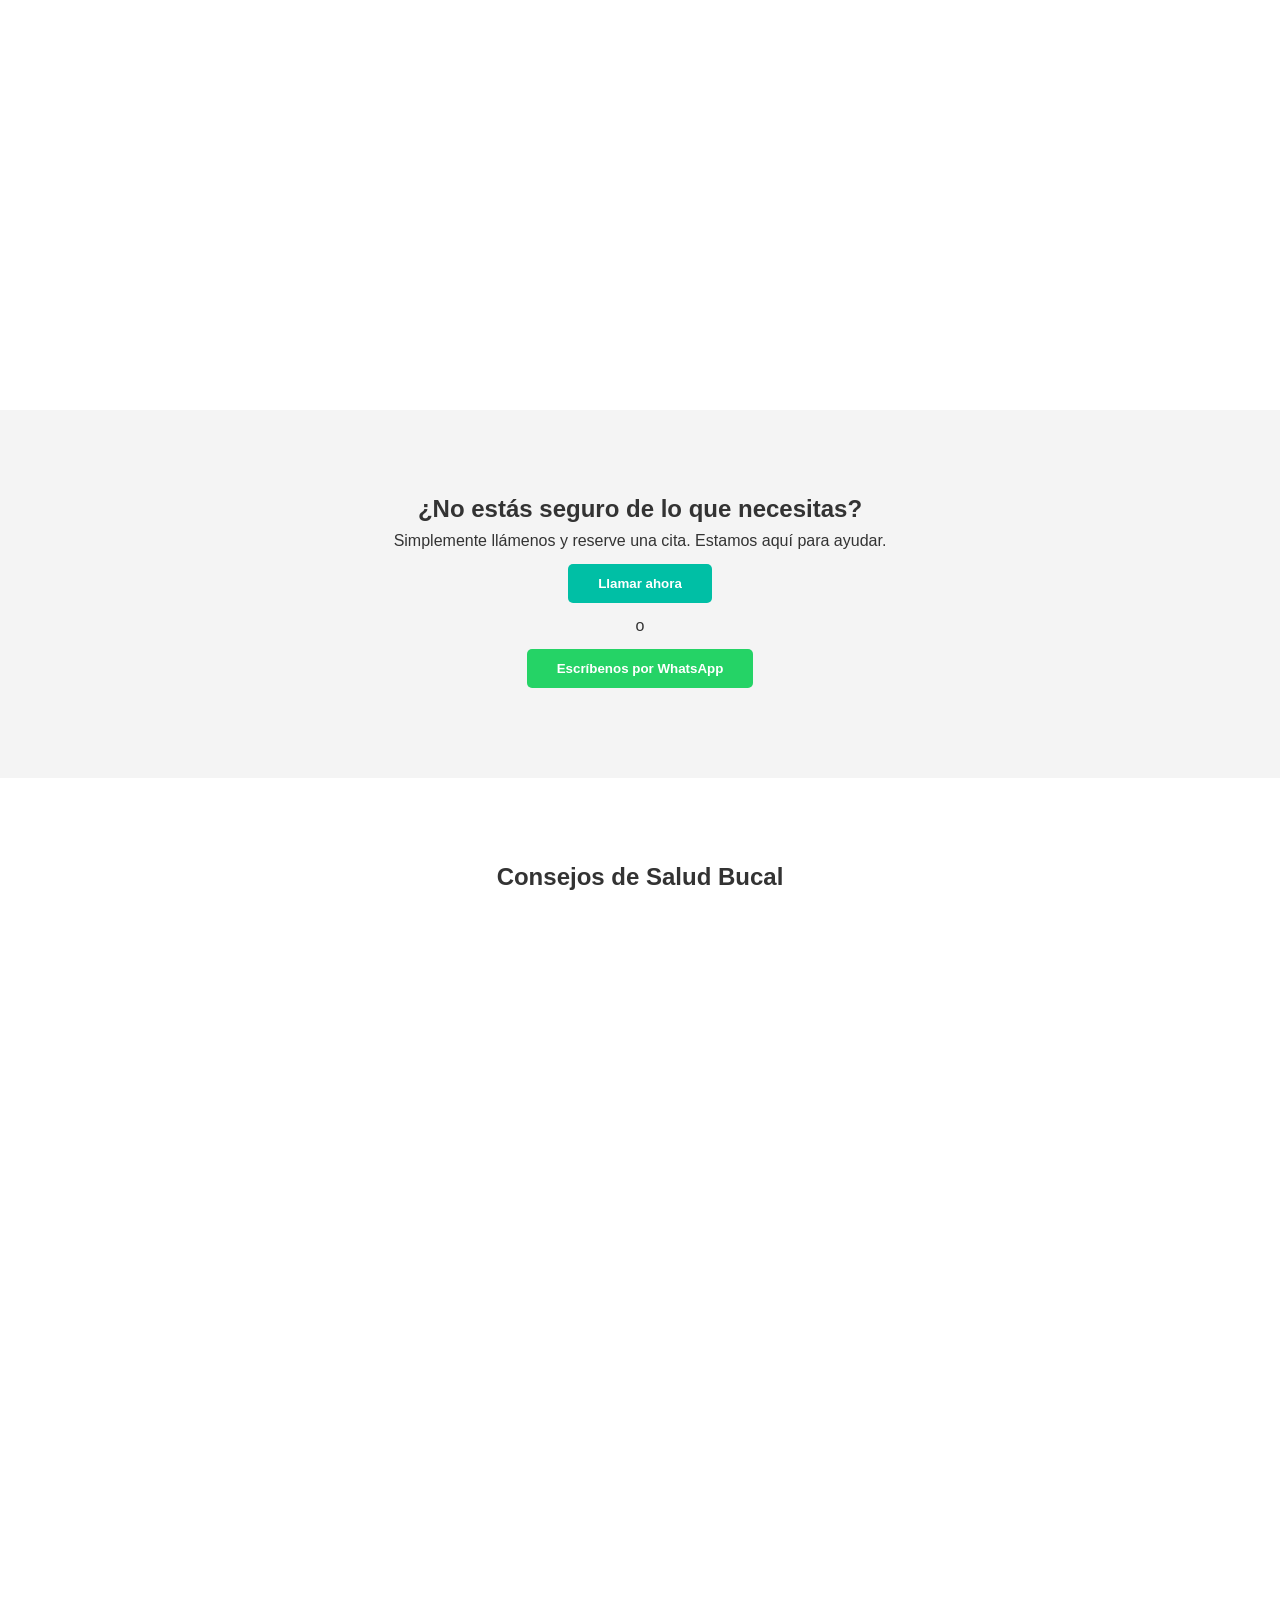
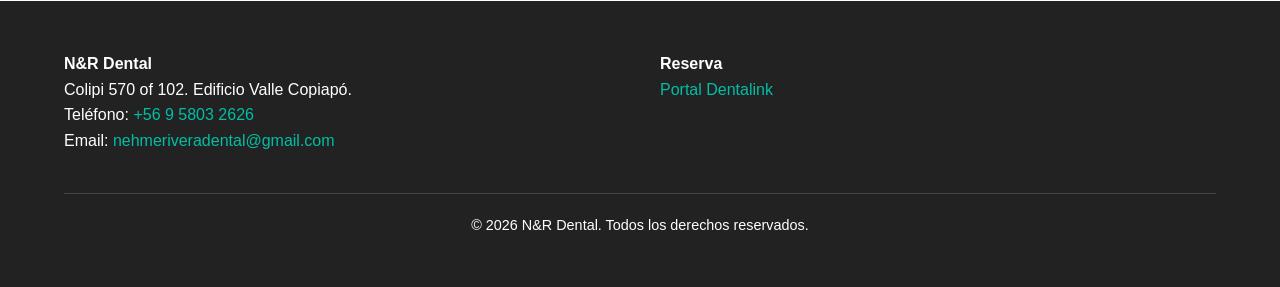
==== commit cc463c74: "cambios Se agregó una flecha interactiva para volver al inicio de la página cuando el usuario descie" ====
--- a/index.html
+++ b/index.html
@@ -130,42 +130,42 @@
         <section id="servicios">
             <h2>Nuestras Especialidades</h2>
             <div class="servicios-grid">
-                <div class="servicio-card">
+                <div class="servicio-card fade-in">
                     <img src="assets/fotos/endodoncia.png" alt="Endodoncia" class="bg-card-img">
                     <h4>Endodoncia</h4>
                     <div class="info-extra">
                         <p>Tratamiento especializado en el interior del diente para salvar piezas dañadas y eliminar infecciones.</p>
                     </div>
                 </div>
-                <div class="servicio-card">
+                <div class="servicio-card fade-in">
                     <img src="assets/fotos/periodoncia.png" alt="Periodoncia" class="bg-card-img">
                     <h4>Periodoncia e implantología</h4>
                     <div class="info-extra">
                         <p>Prevención y tratamiento de enfermedades de las encías y recuperación de dientes mediante implantes dentales.</p>
                     </div>
                 </div>
-                <div class="servicio-card">
+                <div class="servicio-card fade-in">
                     <img src="assets/fotos/ortodoncia.png" alt="Ortodoncia" class="bg-card-img">
                     <h4>Ortodoncia</h4>
                     <div class="info-extra">
                         <p>Corrección de la alineación dental y problemas de mordida para una mejor función y estética.</p>
                     </div>
                 </div>
-                <div class="servicio-card">
+                <div class="servicio-card fade-in">
                     <img src="assets/fotos/odontopediatria.png" alt="Odontopediatría" class="bg-card-img">
                     <h4>Odontopediatría</h4>
                     <div class="info-extra">
                         <p>Atención dental integral para niños en todas sus etapas de crecimiento y desarrollo.</p>
                     </div>
                 </div>
-                <div class="servicio-card">
+                <div class="servicio-card fade-in">
                     <img src="assets/fotos/protesis.png" alt="Prótesis" class="bg-card-img">
                     <h4>Prótesis fija y removible</h4>
                     <div class="info-extra">
                         <p>Restauración de la anatomía y función de una o más piezas dentales perdidas.</p>
                     </div>
                 </div>
-                <div class="servicio-card">
+                <div class="servicio-card fade-in">
                     <img src="assets/fotos/familiar.png" alt="Odontología familiar" class="bg-card-img">
                     <h4>Odontología familiar</h4>
                     <div class="info-extra">
@@ -190,7 +190,7 @@
     </div>
 
     <div class="profesionales-container">
-        <div class="profesional-card" data-especialidad="diagnostico patologia mucosa oral huesos maxilares cirujano dentista">
+        <div class="profesional-card fade-in" data-especialidad="diagnostico patologia mucosa oral huesos maxilares cirujano dentista">
             <div class="profesional-img">
                 <img src="assets/fotos/especialistas/elba.png">
             </div>
@@ -202,7 +202,7 @@
             </div>
         </div>
 
-        <div class="profesional-card" data-especialidad="endodoncia conducto dolor infeccion">
+        <div class="profesional-card fade-in" data-especialidad="endodoncia conducto dolor infeccion">
             <div class="profesional-img">
                 <img src="assets/fotos/especialistas/luis.png">
             </div>
@@ -213,7 +213,7 @@
             </div>
         </div>
 
-        <div class="profesional-card" data-especialidad="ortodoncia brackets dientes alineacion">
+        <div class="profesional-card fade-in" data-especialidad="ortodoncia brackets dientes alineacion">
             <div class="profesional-img">
                 <img src="assets/fotos/especialistas/manuel.png">
             </div>
@@ -225,7 +225,7 @@
             </div>
         </div>
 
-        <div class="profesional-card" data-especialidad="niños odontopediatria infantil">
+        <div class="profesional-card fade-in" data-especialidad="niños odontopediatria infantil">
             <div class="profesional-img">
                 <img src="assets/fotos/especialistas/shigrid.png">
             </div>
@@ -236,7 +236,7 @@
             </div>
         </div>
 
-        <div class="profesional-card" data-especialidad="implantologia implantes encias periodoncia">
+        <div class="profesional-card fade-in" data-especialidad="implantologia implantes encias periodoncia">
             <div class="profesional-img">
                 <img src="assets/fotos/especialistas/daniel.png">
             </div>
@@ -247,7 +247,7 @@
             </div>
         </div>
 
-        <div class="profesional-card" data-especialidad="odontologia familiar limpieza caries restauracion dentista">
+        <div class="profesional-card fade-in" data-especialidad="odontologia familiar limpieza caries restauracion dentista">
             <div class="profesional-img">
                 <img src="assets/fotos/especialistas/camilo.png">
             </div>
@@ -257,7 +257,7 @@
             </div>
         </div>
 
-        <div class="profesional-card" data-especialidad="odontologia general limpieza caries restauracion evaluacion dentista">
+        <div class="profesional-card fade-in" data-especialidad="odontologia general limpieza caries restauracion evaluacion dentista">
                 <div class="profesional-img">
                     <img src="assets/fotos/especialistas/nicolas.png">
                     </div>
@@ -281,7 +281,7 @@
         <section id="consejos">
             <h2>Consejos de Salud Bucal</h2>
             <div class="tips-container">
-                <div class="tip-card-img" style="background-image: url('assets/fotos/consejos/caries.png');">
+                <div class="tip-card-img fade-in" style="background-image: url('assets/fotos/consejos/caries.png');">
                     <h3>Caries</h3>
                     <div class="tip-overlay">
                         <ul>
@@ -293,7 +293,7 @@
                     </div>
                 </div>
 
-                <div class="tip-card-img" style="background-image: url('assets/fotos/consejos/encias.png');">
+                <div class="tip-card-img fade-in" style="background-image: url('assets/fotos/consejos/encias.png');">
                     <h3>Encías</h3>
                     <div class="tip-overlay">
                         <ul>
@@ -304,7 +304,7 @@
                     </div>
                 </div>
 
-                <div class="tip-card-img" style="background-image: url('assets/fotos/consejos/blanqueamiento.png');">
+                <div class="tip-card-img fade-in" style="background-image: url('assets/fotos/consejos/blanqueamiento.png');">
                     <h3>Blanqueamiento</h3>
                     <div class="tip-overlay">
                         <ul>
@@ -315,19 +315,20 @@
                     </div>
                 </div>
 
-                <div class="tip-card-img" style="background-image: url('assets/fotos/consejos/ortodoncia.png');">
+                <div class="tip-card-img fade-in" style="background-image: url('assets/fotos/consejos/ortodoncia.png');">
                     <h3>Ortodoncia</h3>
                     <div class="tip-overlay">
                         <ul>
                             <li>Usa siempre tus elásticos.</li>
-                            <li>Mejora funcionesLimpia bien cada bracket.</li>
+                            <li>Mejora funciones.</li>
+                            <li>Limpia bien cada bracket.</li>
                             <li>Evita comer alimentos duros.</li>
                             <li>Usa siempre tus retenedores.</li>
                         </ul>
                     </div>
                 </div>
 
-                <div class="tip-card-img" style="background-image: url('assets/fotos/consejos/protesis.png');">
+                <div class="tip-card-img fade-in" style="background-image: url('assets/fotos/consejos/protesis.png');">
                     <h3>Prótesis</h3>
                     <div class="tip-overlay">
                         <ul>
@@ -338,7 +339,7 @@
                     </div>
                 </div>
 
-                <div class="tip-card-img warning" style="background-image: url('assets/fotos/consejos/habitos.png');">
+                <div class="tip-card-img warning fade-in" style="background-image: url('assets/fotos/consejos/habitos.png');">
                     <h3>Malos hábitos</h3>
                     <div class="tip-overlay">
                         <ul>
@@ -378,6 +379,10 @@
         🌙
     </button>
 
-    <script src="script.js"></script>
+<button id="botonArriba" class="boton-arriba">
+    ↑
+</button>
+
+<script src="script.js"></script>
 </body>
 </html>
--- a/assets/style.css
+++ b/assets/style.css
@@ -711,4 +711,43 @@
 
 .dark-mode .nav-menu{
     background-color: #1e1e1e;
+}
+
+.boton-arriba{
+    position: fixed;
+    bottom: 100px;
+    right: 20px;
+    width: 55px;
+    height: 55px;
+    border-radius: 50%;
+    border: none;
+    background: var(--color-celeste);
+    color: white;
+    font-size: 24px;
+    cursor: pointer;
+    box-shadow: 0 4px 10px rgba(0,0,0,0.3);
+    opacity: 0;
+    visibility: hidden;
+    transition: 0.3s;
+    z-index: 2000;
+}
+
+.boton-arriba.show{
+    opacity: 1;
+    visibility: visible;
+}
+
+.boton-arriba:hover{
+    transform: scale(1.1);
+}
+
+.fade-in{
+    opacity: 0;
+    transform: translateY(40px);
+    transition: all 0.8s ease;
+}
+
+.fade-in.visible{
+    opacity: 1;
+    transform: translateY(0);
 }
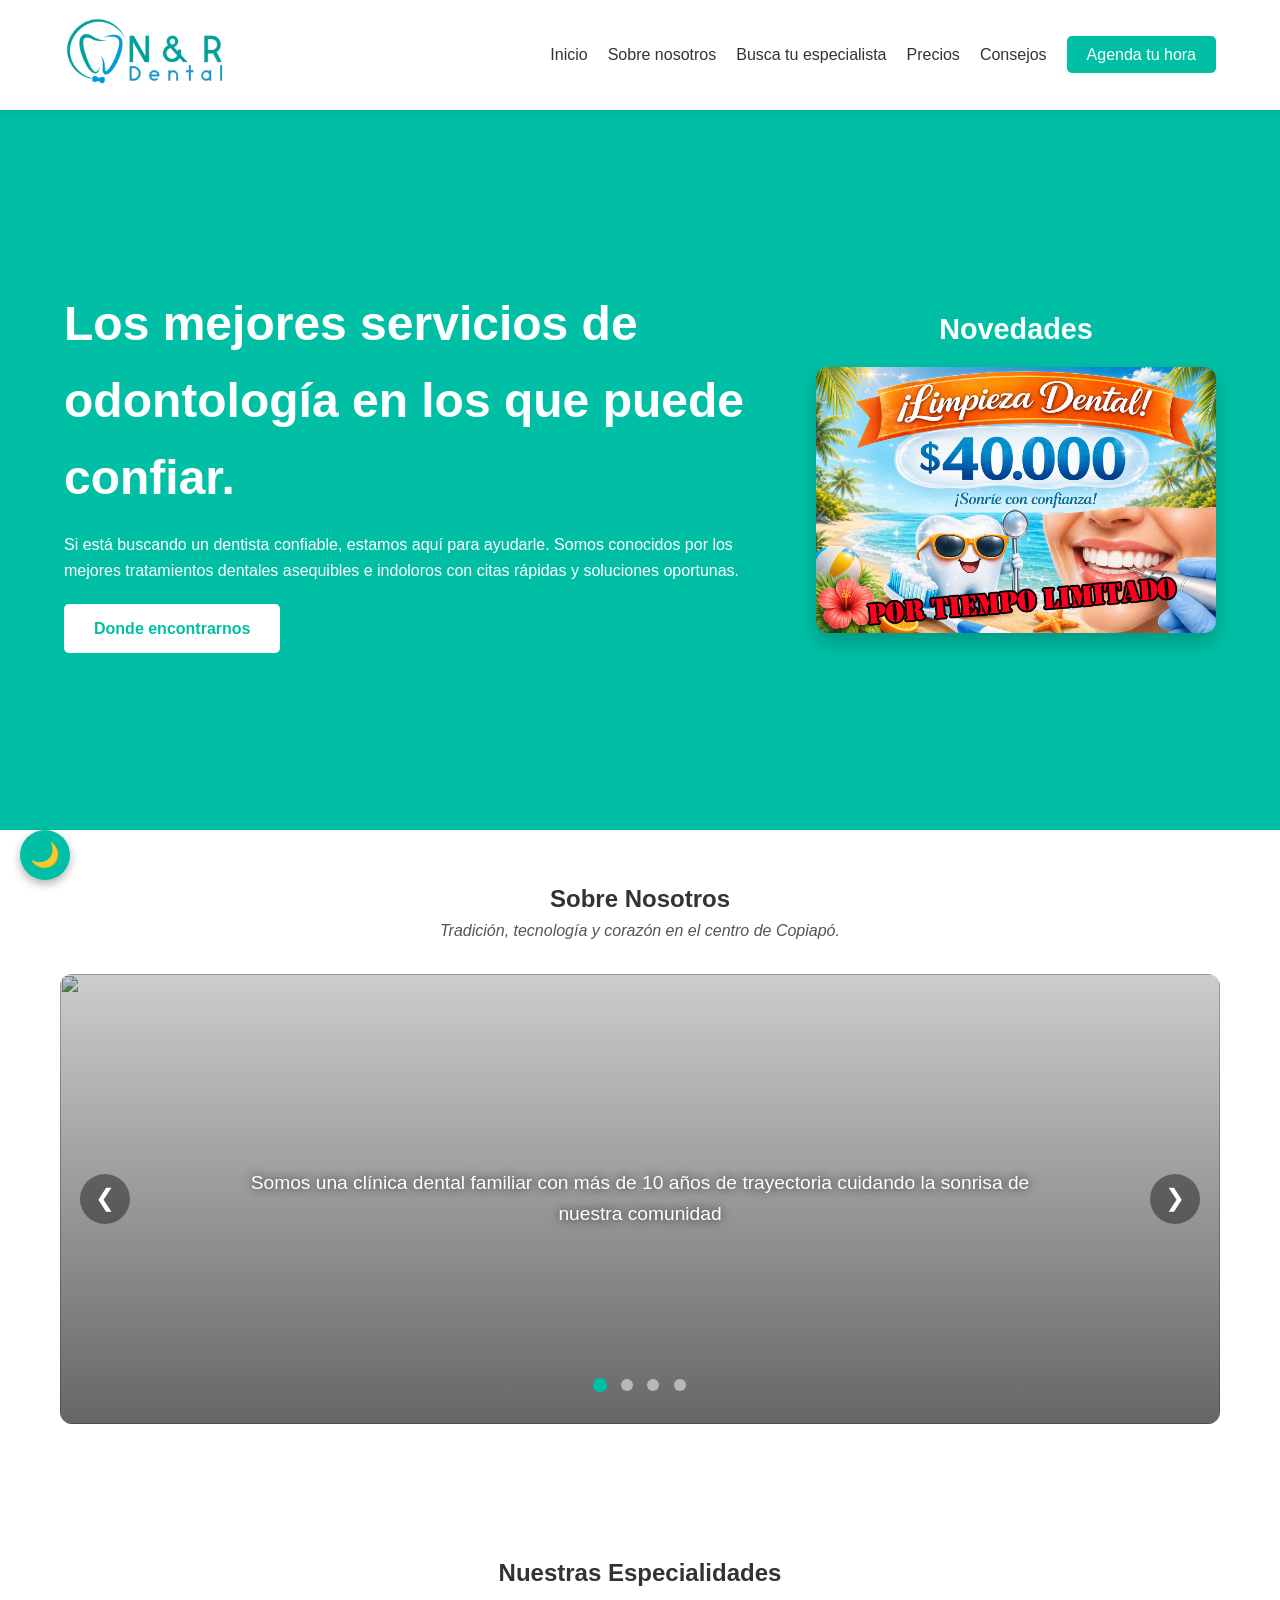
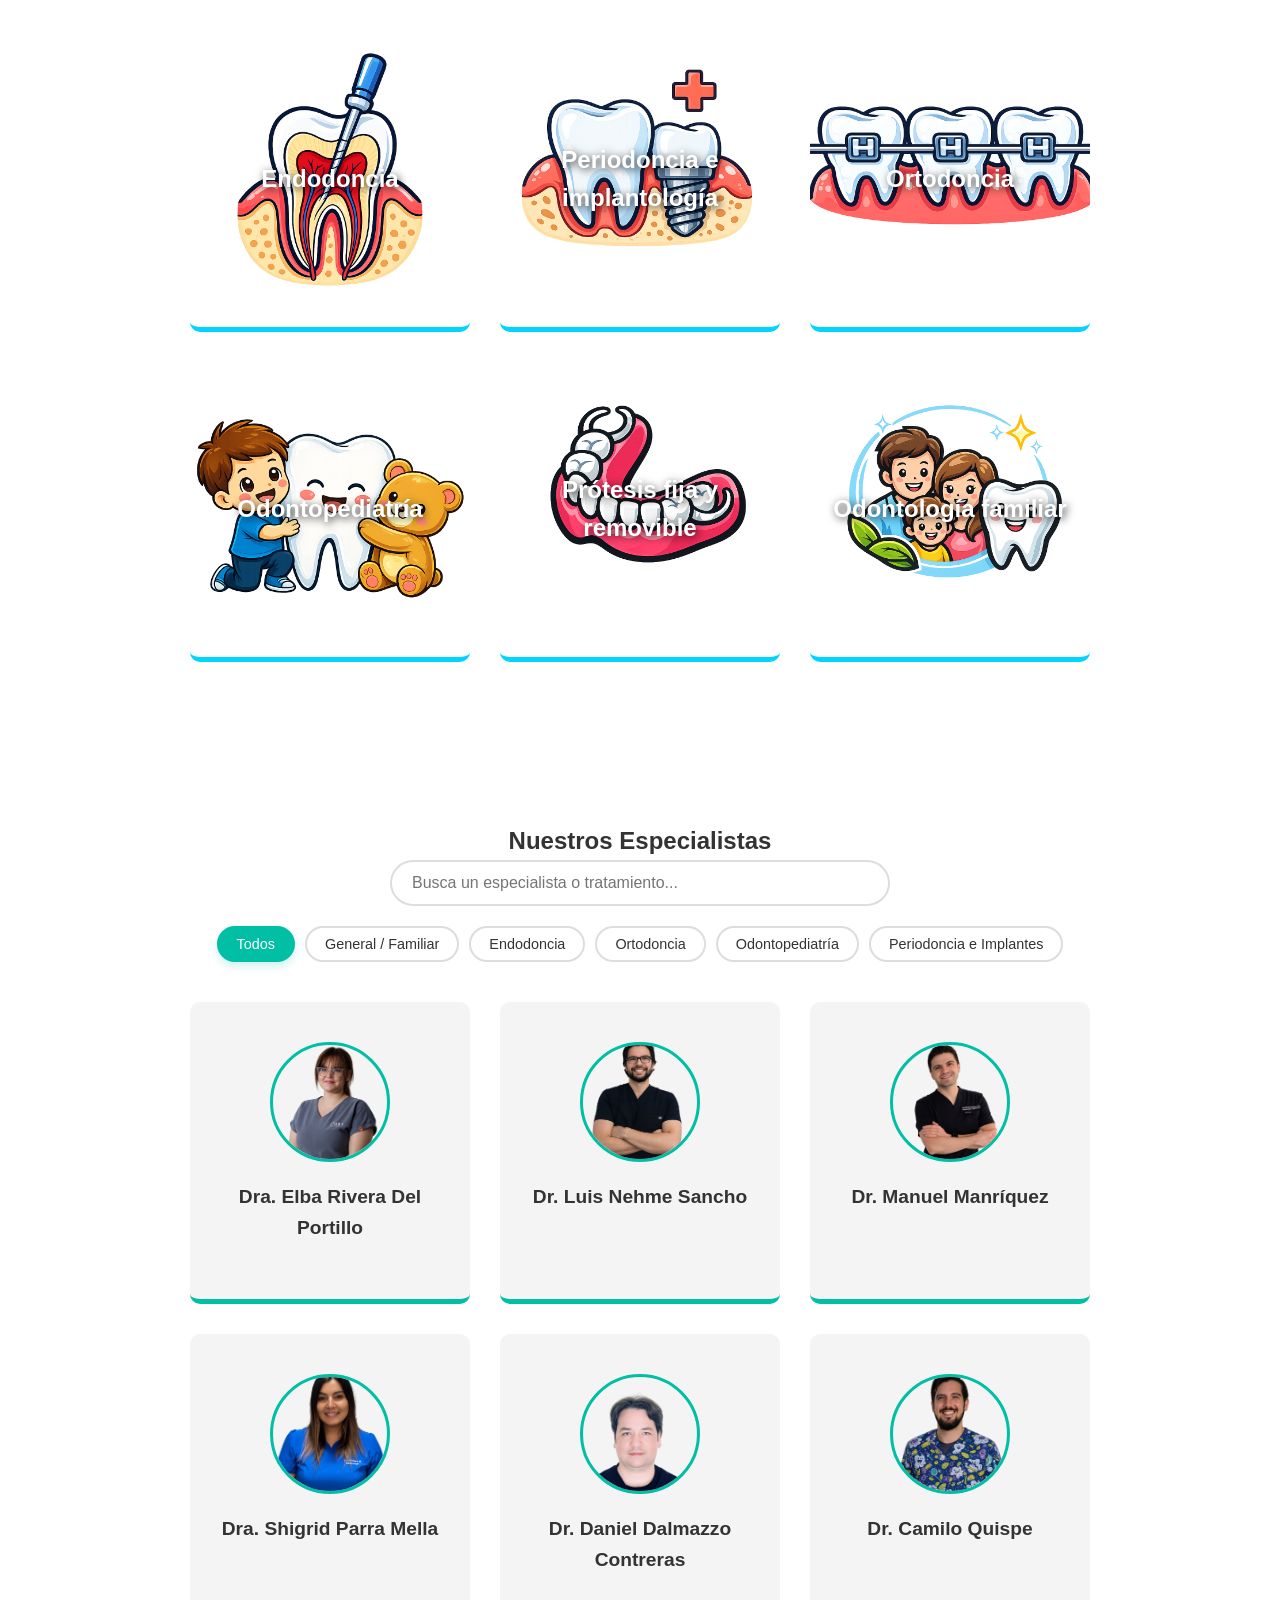
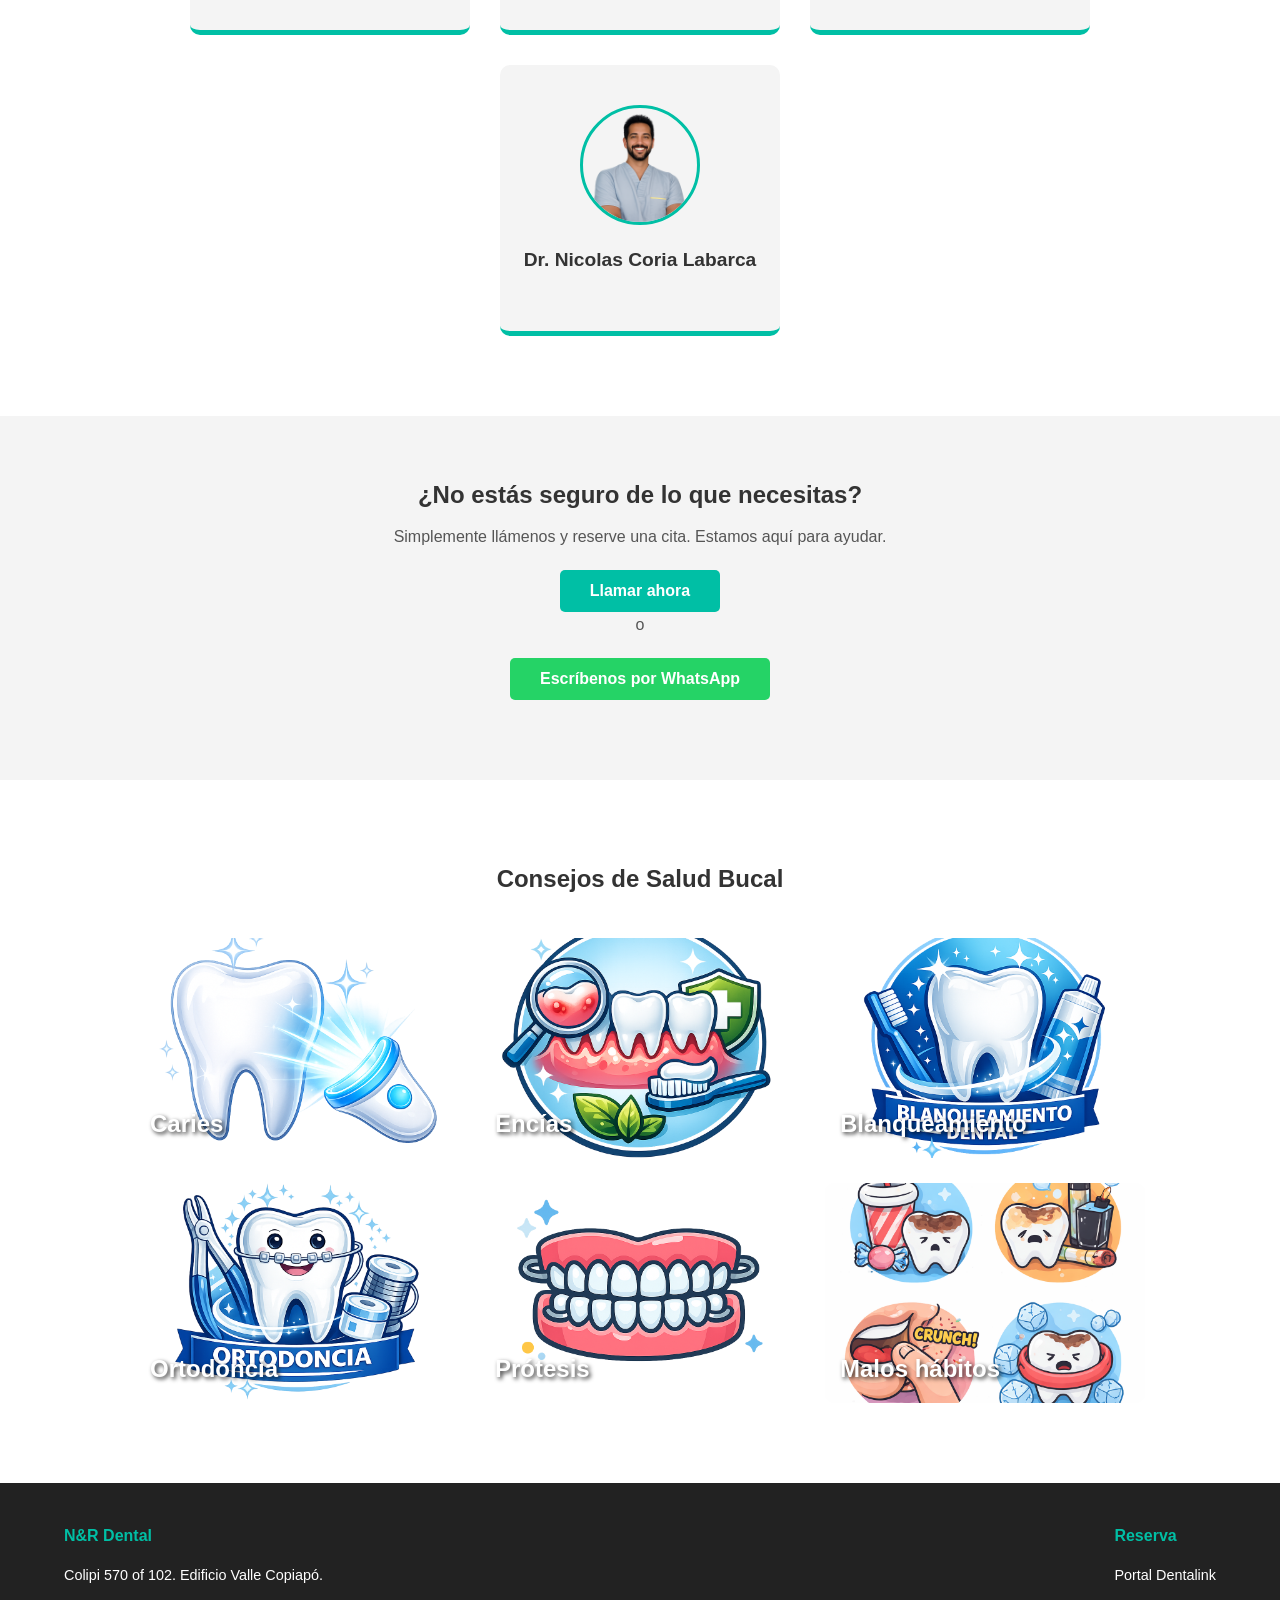
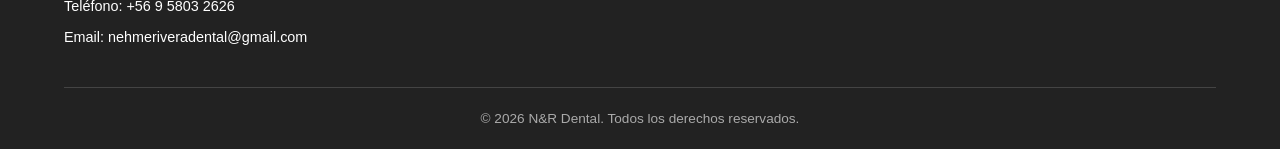
==== commit 897e4c98: "V2,4,3 se añadio un apartado de filtro a la barra de busqueda en los especialistas, se corrigio el b" ====
--- a/index.html
+++ b/index.html
@@ -176,99 +176,101 @@
         </section>
 
         <section id="especialistas">
-    <h2>Nuestros Especialistas</h2>
-
-    <div class="buscador-container">
-        <input
-            type="text"
-            id="buscadorEspecialista"
-            placeholder="Busca un especialista o tratamiento..."
-        >
-        <p id="mensajeNoEncontrado" style="display:none;">
-        No encontramos especialistas relacionados
-        </p>
-    </div>
-
-    <div class="profesionales-container">
-        <div class="profesional-card fade-in" data-especialidad="diagnostico patologia mucosa oral huesos maxilares cirujano dentista">
-            <div class="profesional-img">
-                <img src="assets/fotos/especialistas/elba.png">
-            </div>
-            <h3>Dra. Elba Rivera Del Portillo</h3>
-            <div class="info-extra">
-                <p>Cirujano dentista Universidad de Valparaíso año 2014.</p>
-                <p>Diplomado en diagnóstico de patología de los huesos maxilares. Universidad Católica año 2024.</p>
-                <p>Diplomado de actualización en diagnóstico y tratamiento de patología de la mucosa oral. Universidad Católica año 2023.</p>
-            </div>
-        </div>
-
-        <div class="profesional-card fade-in" data-especialidad="endodoncia conducto dolor infeccion">
-            <div class="profesional-img">
-                <img src="assets/fotos/especialistas/luis.png">
-            </div>
-            <h3>Dr. Luis Nehme Sancho</h3>
-            <div class="info-extra">
-                <p>Cirujano Dentista Universidad de Valparaíso año 2014.</p>
-                <p>Especialidad de endodoncia U. De Chile año 2021.</p>
-            </div>
-        </div>
-
-        <div class="profesional-card fade-in" data-especialidad="ortodoncia brackets dientes alineacion">
-            <div class="profesional-img">
-                <img src="assets/fotos/especialistas/manuel.png">
-            </div>
-            <h3>Dr. Manuel Manríquez</h3>
-            <div class="info-extra">
-                <p>Cirujano dentista Universidad de Valparaíso año 2018.</p>
-                <p>Especialista en Ortodoncia y Ortopedia Dento Maxilo Facial, Universidad de Valparaíso (c).</p>
-                <p>Diplomado en Crecimiento y Desarrollo Craneofacial Aplicado a la Ortodoncia Interceptiva, Pontificia Universidad Católica de Chile.</p>
-            </div>
-        </div>
-
-        <div class="profesional-card fade-in" data-especialidad="niños odontopediatria infantil">
-            <div class="profesional-img">
-                <img src="assets/fotos/especialistas/shigrid.png">
-            </div>
-            <h3>Dra. Shigrid Parra Mella</h3>
-            <div class="info-extra">
-                <p>Cirujano dentista Universidad de Concepción año 2019.</p>
-                <p>Especialista en Odontopediatría Universidad Andrés Bello año 2024.</p>
-            </div>
-        </div>
-
-        <div class="profesional-card fade-in" data-especialidad="implantologia implantes encias periodoncia">
-            <div class="profesional-img">
-                <img src="assets/fotos/especialistas/daniel.png">
-            </div>
-            <h3>Dr. Daniel Dalmazzo Contreras</h3>
-            <div class="info-extra">
-                <p>Cirujano Dentista Universidad Mayor, año 2005.</p>
-                <p>Especialista en Periodoncia e implantología, Universidad Mayor, año 2010.</p>
-            </div>
-        </div>
-
-        <div class="profesional-card fade-in" data-especialidad="odontologia familiar limpieza caries restauracion dentista">
-            <div class="profesional-img">
-                <img src="assets/fotos/especialistas/camilo.png">
-            </div>
-            <h3>Dr. Camilo Quispe</h3>
-            <div class="info-extra">
-                <p>Cirujano Dentista Universidad de Valparaíso año 2015.</p>
-            </div>
-        </div>
-
-        <div class="profesional-card fade-in" data-especialidad="odontologia general limpieza caries restauracion evaluacion dentista">
-                <div class="profesional-img">
-                    <img src="assets/fotos/especialistas/nicolas.png">
+            <h2>Nuestros Especialistas</h2>
+
+            <div class="buscador-container">
+                <input type="text" id="buscadorEspecialista" placeholder="Busca un especialista o tratamiento...">
+                <p id="mensajeNoEncontrado" style="display:none;">No encontramos especialistas relacionados</p>
+            </div>
+
+            <div class="filtros-container">
+                <button class="btn-filtro active" data-filtro="todos">Todos</button>
+                <button class="btn-filtro" data-filtro="general">General / Familiar</button>
+                <button class="btn-filtro" data-filtro="endodoncia">Endodoncia</button>
+                <button class="btn-filtro" data-filtro="ortodoncia">Ortodoncia</button>
+                <button class="btn-filtro" data-filtro="odontopediatria">Odontopediatría</button>
+                <button class="btn-filtro" data-filtro="implantologia">Periodoncia e Implantes</button>
+            </div>
+
+            <div class="profesionales-container">
+                <div class="profesional-card fade-in" data-especialidad="diagnostico patologia mucosa oral huesos maxilares cirujano dentista general">
+                    <div class="profesional-img">
+                        <img src="assets/fotos/especialistas/elba.png">
+                    </div>
+                    <h3>Dra. Elba Rivera Del Portillo</h3>
+                    <div class="info-extra">
+                        <p>Cirujano dentista Universidad de Valparaíso año 2014.</p>
+                        <p>Diplomado en diagnóstico de patología de los huesos maxilares. Universidad Católica año 2024.</p>
+                        <p>Diplomado de actualización en diagnóstico y tratamiento de patología de la mucosa oral. Universidad Católica año 2023.</p>
+                    </div>
+                </div>
+
+                <div class="profesional-card fade-in" data-especialidad="endodoncia conducto dolor infeccion">
+                    <div class="profesional-img">
+                        <img src="assets/fotos/especialistas/luis.png">
+                    </div>
+                    <h3>Dr. Luis Nehme Sancho</h3>
+                    <div class="info-extra">
+                        <p>Cirujano Dentista Universidad de Valparaíso año 2014.</p>
+                        <p>Especialidad de endodoncia U. De Chile año 2021.</p>
+                    </div>
+                </div>
+
+                <div class="profesional-card fade-in" data-especialidad="ortodoncia brackets dientes alineacion">
+                    <div class="profesional-img">
+                        <img src="assets/fotos/especialistas/manuel.png">
+                    </div>
+                    <h3>Dr. Manuel Manríquez</h3>
+                    <div class="info-extra">
+                        <p>Cirujano dentista Universidad de Valparaíso año 2018.</p>
+                        <p>Especialiste en Ortodoncia y Ortopedia Dento Maxilo Facial, Universidad de Valparaíso (c).</p>
+                        <p>Diplomado en Crecimiento y Desarrollo Craneofacial Aplicado a la Ortodoncia Interceptiva, Pontificia Universidad Católica de Chile.</p>
+                    </div>
+                </div>
+
+                <div class="profesional-card fade-in" data-especialidad="niños odontopediatria infantil general">
+                    <div class="profesional-img">
+                        <img src="assets/fotos/especialistas/shigrid.png">
+                    </div>
+                    <h3>Dra. Shigrid Parra Mella</h3>
+                    <div class="info-extra">
+                        <p>Cirujano dentista Universidad de Concepción año 2019.</p>
+                        <p>Especialista en Odontopediatría Universidad Andrés Bello año 2024.</p>
+                    </div>
+                </div>
+
+                <div class="profesional-card fade-in" data-especialidad="implantologia implantes encias periodoncia">
+                    <div class="profesional-img">
+                        <img src="assets/fotos/especialistas/daniel.png">
+                    </div>
+                    <h3>Dr. Daniel Dalmazzo Contreras</h3>
+                    <div class="info-extra">
+                        <p>Cirujano Dentista Universidad Mayor, año 2005.</p>
+                        <p>Especialista en Periodoncia e implantología, Universidad Mayor, año 2010.</p>
+                    </div>
+                </div>
+
+                <div class="profesional-card fade-in" data-especialidad="odontologia familiar limpieza caries restauracion dentista general">
+                    <div class="profesional-img">
+                        <img src="assets/fotos/especialistas/camilo.png">
+                    </div>
+                    <h3>Dr. Camilo Quispe</h3>
+                    <div class="info-extra">
+                        <p>Cirujano Dentista Universidad de Valparaíso año 2015.</p>
+                    </div>
+                </div>
+
+                <div class="profesional-card fade-in" data-especialidad="odontologia general limpieza caries restauracion evaluacion dentista general">
+                    <div class="profesional-img">
+                        <img src="assets/fotos/especialistas/nicolas.png">
                     </div>
                     <h3>Dr. Nicolas Coria Labarca</h3>
                     <div class="info-extra">
-                    <p>Cirujano Dentista Universidad de Antofagasta año 2018.</p>
-                </div>
-            </div>
-
-        </div>
-</section>
+                        <p>Cirujano Dentista Universidad de Antofagasta año 2018.</p>
+                    </div>
+                </div>
+            </div>
+        </section>
 
         <section class="duda-banner">
             <h2>¿No estás seguro de lo que necesitas?</h2>
@@ -355,7 +357,7 @@
         </section>
     </main>
 
-     <footer>
+    <footer>
         <div class="footer-grid">
             <div class="footer-info">
                 <h4>N&R Dental</h4>
@@ -379,10 +381,10 @@
         🌙
     </button>
 
-<button id="botonArriba" class="boton-arriba">
-    ↑
-</button>
-
-<script src="script.js"></script>
+    <button id="botonArriba" class="boton-arriba">
+        ↑
+    </button>
+
+    <script src="script.js"></script>
 </body>
-</html>
+</html>
--- a/assets/style.css
+++ b/assets/style.css
@@ -21,7 +21,6 @@
     scroll-behavior: smooth;
 }
 
-
 header {
     background: var(--blanco);
     padding: 1rem 5%;
@@ -82,7 +81,6 @@
     padding: 10px 20px;
     border-radius: 5px;
 }
-
 
 .dropdown {
     position: relative;
@@ -140,8 +138,6 @@
     color: var(--color-texto);
 }
 
-
-
 #inicio {
     background-color: var(--color-principal);
     height: auto;
@@ -222,12 +218,10 @@
     100% { transform: translateX(0); }
 }
 
-
 section {
     padding: 80px 5%;
     text-align: center;
 }
-
 
 #nosotros {
     max-width: 1200px;
@@ -291,7 +285,6 @@
     max-width: 800px;
     text-shadow: 0 0 10px rgba(0,0,0,0.8);
 }
-
 
 .arrows {
     position: absolute;
@@ -324,7 +317,6 @@
 .arrows .prev:hover, .arrows .next:hover {
     background: var(--color-principal);
 }
-
 
 .dots {
     position: absolute;
@@ -350,7 +342,6 @@
     transform: scale(1.2);
 }
 
-
 .servicios-grid {
     display: flex;
     flex-wrap: wrap;
@@ -413,13 +404,74 @@
 .servicio-card:hover h4 { opacity: 0; }
 .servicio-card:hover .info-extra { opacity: 1; }
 
-
+/* Sección Buscador Especialistas */
+.buscador-container {
+    max-width: 500px;
+    margin: 0 auto 20px auto;
+}
+
+#buscadorEspecialista {
+    width: 100%;
+    padding: 12px 20px;
+    border: 2px solid #ddd;
+    border-radius: 25px;
+    font-size: 1rem;
+    outline: none;
+    transition: border-color 0.3s;
+}
+
+#buscadorEspecialista:focus {
+    border-color: var(--color-principal);
+}
+
+#mensajeNoEncontrado {
+    margin-top: 15px;
+    color: #e74c3c;
+    font-weight: 500;
+}
+
+/* NUEVA BOTONERA DE FILTROS */
+.filtros-container {
+    display: flex;
+    flex-wrap: wrap;
+    justify-content: center;
+    gap: 10px;
+    margin: 20px auto 40px auto;
+    max-width: 900px;
+    padding: 0 10px;
+}
+
+.btn-filtro {
+    background-color: var(--blanco);
+    color: var(--color-texto);
+    border: 2px solid #ddd;
+    padding: 8px 18px;
+    border-radius: 20px;
+    cursor: pointer;
+    font-size: 0.9rem;
+    font-weight: 500;
+    transition: all 0.3s ease;
+}
+
+.btn-filtro:hover {
+    border-color: var(--color-principal);
+    color: var(--color-principal);
+}
+
+.btn-filtro.active {
+    background-color: var(--color-principal);
+    border-color: var(--color-principal);
+    color: var(--blanco);
+    box-shadow: 0 4px 10px rgba(0, 191, 165, 0.2);
+}
+
+/* Contenedor de Especialistas con HOVER interactivo */
 .profesionales-container {
     display: flex;
     flex-wrap: wrap;
     justify-content: center;
     gap: 30px;
-    margin-top: 40px;
+    margin-top: 20px;
 }
 
 .profesional-card {
@@ -427,65 +479,112 @@
     background: var(--gris-claro);
     padding: 40px 20px;
     border-radius: 10px;
+    position: relative;
+    overflow: hidden;
+    cursor: pointer;
     transition: all 0.4s ease;
     border-bottom: 5px solid var(--color-principal);
     text-align: center;
 }
 
+.profesional-card:hover {
+    transform: translateY(-5px);
+    box-shadow: 0 10px 20px rgba(0,0,0,0.1);
+}
+
 .profesional-img {
     width: 120px;
     height: 120px;
-    margin: 0 auto 15px;
+    margin: 0 auto 20px auto;
+    border-radius: 50%;
+    overflow: hidden;
+    border: 3px solid var(--color-principal);
 }
 
 .profesional-img img {
     width: 100%;
     height: 100%;
     object-fit: cover;
-    border-radius: 50%;
-    border: 3px solid var(--color-principal);
-}
-
+}
+
+.profesional-card h3 {
+    font-size: 1.2rem;
+    color: var(--color-texto);
+    margin-bottom: 15px;
+}
+
+/* EFECTO HOVER PARA ESPECIALISTAS */
 .profesional-card .info-extra {
-    max-height: 0;
+    position: absolute;
+    inset: 0;
+    background: var(--color-principal);
+    color: white;
+    display: flex;
+    flex-direction: column;
+    align-items: center;
+    justify-content: center;
+    text-align: center;
+    padding: 20px;
     opacity: 0;
-    overflow: hidden;
-    transition: all 0.5s ease;
-    font-size: 0.9rem;
-    text-align: left;
-    margin-top: 15px;
-    border-top: 1px solid #ccc;
-    padding-top: 10px;
-}
-
-.profesional-card:hover {
-    background: var(--color-principal);
-    color: var(--blanco);
-    transform: translateY(-10px);
-}
-
-.profesional-card:hover h3 { color: var(--blanco); }
-.profesional-card:hover .info-extra { max-height: 500px; opacity: 1; }
-
-
+    z-index: 3;
+    transition: 0.4s ease;
+}
+
+.profesional-card .info-extra p {
+    font-size: 0.85rem;
+    color: white;
+    margin-bottom: 8px;
+    line-height: 1.4;
+}
+
+.profesional-card:hover .info-extra {
+    opacity: 1;
+}
+
+/* Banner de Duda */
 .duda-banner {
     background-color: var(--gris-claro);
+    padding: 60px 20px;
+}
+
+.duda-banner h2 {
+    margin-bottom: 10px;
+}
+
+.duda-banner p {
+    margin-bottom: 20px;
+    color: #555;
 }
 
 .llamar, .whatsapp-btn {
     padding: 12px 30px;
+    border: none;
     border-radius: 5px;
     font-weight: bold;
     cursor: pointer;
-    transition: 0.3s;
-    border: none;
-    margin: 10px;
-}
-
-.llamar { background-color: var(--color-principal); color: white; }
-.whatsapp-btn { background-color: #25D366; color: white; }
-
-
+    font-size: 1rem;
+    transition: background 0.3s;
+}
+
+.llamar {
+    background-color: var(--color-principal);
+    color: white;
+}
+
+.llamar:hover {
+    background-color: var(--color-oscuro);
+}
+
+.whatsapp-btn {
+    background-color: #25d366;
+    color: white;
+}
+
+.whatsapp-btn:hover {
+    background-color: #128c7e;
+}
+
+/* Sección Consejos con HOVER original (Azul/Verde y Malos Hábitos en Rojo) */
 .tips-container {
     display: flex;
     flex-wrap: wrap;
@@ -495,179 +594,211 @@
 }
 
 .tip-card-img {
-    flex: 0 1 260px;
-    height: 280px;
-    border-radius: 12px;
+    flex: 0 1 320px;
+    height: 220px;
+    border-radius: 10px;
+    position: relative;
+    overflow: hidden;
     background-size: cover;
     background-position: center;
-    position: relative;
-    overflow: hidden;
-    display: flex;
-    align-items: flex-end;
-    transition: 0.4s;
-}
-
-.tip-card-img h3 {
-    color: white;
-    margin: 20px;
-    z-index: 2;
-    text-shadow: 1px 1px 2px #000;
-}
-
+}
+
+/* EFECTO DEGRADADO AZUL/VERDE ORIGINAL */
 .tip-overlay {
     position: absolute;
     inset: 0;
-    background: linear-gradient(to top, rgba(0, 191, 165, 0.95), rgba(0, 212, 255, 0.85));
+    background: linear-gradient(to top, rgba(0, 191, 165, 0.95), rgba(0, 212, 255, 0.95));
     color: white;
     display: flex;
     align-items: center;
     justify-content: center;
     padding: 20px;
     opacity: 0;
-    transition: 0.4s ease;
-}
-
-.tip-card-img:hover .tip-overlay { opacity: 1; }
-.tip-card-img.warning .tip-overlay { background: rgba(255, 77, 77, 0.95); }
-
-
+    transition: opacity 0.3s ease;
+}
+
+/* EFECTO ROJO DE ADVERTENCIA PARA MALOS HÁBITOS */
+.tip-card-img.warning .tip-overlay {
+    background: rgba(231, 76, 60, 0.95);
+}
+
+.tip-card-img:hover .tip-overlay {
+    opacity: 1;
+}
+
+.tip-card-img h3 {
+    position: absolute;
+    bottom: 15px;
+    left: 15px;
+    color: white;
+    font-size: 1.5rem;
+    font-weight: bold;
+    text-shadow: 2px 2px 4px rgba(0, 0, 0, 0.8); /* Sombra suave para que no se pierda con la foto */
+    transition: opacity 0.2s;
+}
+
+.tip-card-img:hover h3 {
+    opacity: 0;
+}
+
+.tip-overlay ul {
+    list-style: none;
+    text-align: left;
+}
+
+.tip-overlay ul li {
+    font-size: 0.9rem;
+    margin-bottom: 6px;
+    position: relative;
+    padding-left: 15px;
+}
+
+.tip-overlay ul li::before {
+    content: "✓";
+    position: absolute;
+    left: 0;
+    color: white;
+}
+
+/* Footer */
 footer {
-    background: #222;
-    color: var(--blanco);
-    padding: 50px 5%;
+    background-color: #222;
+    color: white;
+    padding: 40px 5% 20px 5%;
 }
 
 .footer-grid {
-    display: grid;
-    grid-template-columns: repeat(auto-fit, minmax(250px, 1fr));
-    gap: 40px;
-}
-
-.footer-info a, .footer-links a { color: var(--color-principal); text-decoration: none; }
+    display: flex;
+    flex-wrap: wrap;
+    justify-content: space-between;
+    gap: 30px;
+    max-width: 1200px;
+    margin: 0 auto;
+}
+
+.footer-info h4, .footer-links h4 {
+    color: var(--color-principal);
+    margin-bottom: 15px;
+}
+
+.footer-info p, .footer-links p {
+    font-size: 0.9rem;
+    margin-bottom: 8px;
+}
+
+.footer-info a, .footer-links a {
+    color: white;
+    text-decoration: none;
+}
+
+.footer-info a:hover, .footer-links a:hover {
+    color: var(--color-celeste);
+}
 
 .copyright {
     text-align: center;
-    margin-top: 40px;
+    margin-top: 30px;
     padding-top: 20px;
     border-top: 1px solid #444;
-    font-size: 0.9rem;
-}
-
-
-@media (max-width: 768px) {
-    .nav-menu {
-        position: fixed;
-        left: 50%;
-        transform: translateX(-50%) translateY(-150%);
-        opacity: 0;
-        visibility: hidden;
-        top: 80px;
-        flex-direction: column;
-        background-color: var(--blanco);
-        width: 90%;
-        padding: 25px 20px;
-        border-radius: 15px;
-        box-shadow: 0 15px 30px rgba(0,0,0,0.2);
-        transition: all 0.4s ease;
-        z-index: 999;
-        max-height: 80vh;
-        overflow-y: auto;
-    }
-
-    .nav-menu.active { 
-        transform: translateX(-50%) translateY(0); 
-        opacity: 1;
-        visibility: visible;
-    }
-
-    .hamburger { display: flex; flex-direction: column; gap: 5px; cursor: pointer; }
-    .hamburger span { width: 30px; height: 3px; background: var(--color-principal); transition: 0.3s; }
-
-    .hamburger.active span:nth-child(1) { transform: rotate(45deg) translate(5px, 5px); }
-    .hamburger.active span:nth-child(2) { opacity: 0; }
-    .hamburger.active span:nth-child(3) { transform: rotate(-45deg) translate(7px, -6px); }
-
-    .dropdown-content {
-        position: static;
-        display: none; 
-        box-shadow: none;
-        width: 100%;
-        padding: 15px 0;
-        background-color: transparent;
-        border-top: 1px solid #eee;
-        margin-top: 10px;
-    }
-
-    .dropdown.is-open .dropdown-content {
-        display: block !important;
-    }
-
-    .dropdown-section h4 {
-        font-size: 0.85rem;
-    }
-
-    .hero-layout {
-        flex-direction: column;
-        text-align: center;
-    }
-    .hero-text {
-        text-align: center;
-    }
-    
-    .mini-carrusel {
-        max-width: 100%;
-    }
-}
-
-.buscador-container {
-    display: flex;
-    justify-content: center;
-    margin: 30px 0;
-}
-
-#buscadorEspecialista {
-    width: 100%;
-    max-width: 500px;
-    padding: 15px 20px;
-    border-radius: 12px;
-    border: 2px solid #ddd;
-    font-size: 16px;
-    outline: none;
-    transition: 0.3s;
-}
-
-#buscadorEspecialista:focus {
-    border-color: #00b4d8;
-    box-shadow: 0 0 10px rgba(0,180,216,0.2);
-}
-
-.theme-toggle{
+    font-size: 0.85rem;
+    color: #aaa;
+}
+
+/* Botones flotantes y utilidades */
+.theme-toggle {
+    position: fixed;
+    bottom: 20px;
+    left: 20px;
+    width: 50px;
+    height: 50px;
+    border-radius: 50%;
+    background: var(--color-principal);
+    color: white;
+    border: none;
+    cursor: pointer;
+    font-size: 24px;
+    z-index: 2000;
+    box-shadow: 0 4px 10px rgba(0,0,0,0.3);
+}
+
+.boton-arriba {
     position: fixed;
     bottom: 20px;
     right: 20px;
-    width: 60px;
-    height: 60px;
+    width: 50px;
+    height: 50px;
     border-radius: 50%;
-    border: 2px solid white;
     background: var(--color-principal);
     color: white;
+    border: none;
+    cursor: pointer;
     font-size: 24px;
+    z-index: 2000;
+    opacity: 0;
+    visibility: hidden;
+    transition: all 0.3s;
+    box-shadow: 0 4px 10px rgba(0,0,0,0.3);
+}
+
+.boton-arriba.show {
+    opacity: 1;
+    visibility: visible;
+}
+
+/* Clases de animación */
+.fade-in {
+    opacity: 0;
+    transform: translateY(20px);
+    transition: opacity 0.6s ease, transform 0.6s ease;
+}
+
+.fade-in.appear {
+    opacity: 1;
+    transform: translateY(0);
+}
+
+/* Menú Hamburguesa en Móvil */
+.hamburger {
+    display: none;
+    flex-direction: column;
+    gap: 5px;
     cursor: pointer;
-    box-shadow: 0 4px 10px rgba(0,0,0,0.3);
+}
+
+.hamburger span {
+    width: 25px;
+    height: 3px;
+    background-color: var(--color-texto);
     transition: 0.3s;
-    z-index: 2000;
-}
-
-.theme-toggle:hover{
-    transform: scale(1.1);
-}
-
-.dark-mode{
+}
+
+@media (max-width: 768px) {
+    .hamburger { display: flex; }
+    .nav-menu {
+        display: none;
+        flex-direction: column;
+        position: absolute;
+        top: 90px;
+        left: 0;
+        width: 100%;
+        background-color: var(--blanco);
+        padding: 20px;
+        box-shadow: 0 5px 10px rgba(0,0,0,0.1);
+        gap: 15px;
+    }
+    .nav-menu.active { display: flex; }
+    .hero-layout { flex-direction: column; }
+    .hero-text h2 { font-size: 2rem; }
+    .dropdown-content { position: static; min-width: 100%; box-shadow: none; padding: 10px 0; }
+}
+
+/* MODO OSCURO */
+.dark-mode {
     background-color: #121212;
     color: white;
 }
 
-.dark-mode section{
+.dark-mode section {
     background-color: #121212;
     color: white;
 }
@@ -675,79 +806,82 @@
 .dark-mode h2,
 .dark-mode h3,
 .dark-mode p,
-.dark-mode a{
-    color: white;
-}
-.dark-mode header{
+.dark-mode a {
+    color: white;
+}
+
+.dark-mode header {
     background-color: #1e1e1e;
 }
 
-.dark-mode .profesional-card{
+.dark-mode .nav-menu a {
+    color: white;
+}
+
+.dark-mode .profesional-card {
     background-color: #1f1f1f;
     color: white;
 }
 
-.dark-mode .servicio-card{
+.dark-mode .profesional-card h3 {
+    color: white;
+}
+
+.dark-mode .servicio-card {
     background-color: #1f1f1f;
 }
 
-.dark-mode .dropdown-content{
+.dark-mode .dropdown-content {
     background-color: #1f1f1f;
 }
 
-.dark-mode footer{
+.dark-mode .dropdown-section p {
+    color: #ccc;
+}
+
+.dark-mode .dropdown-section strong {
+    color: white;
+}
+
+.dark-mode footer {
     background-color: #000;
 }
 
-.dark-mode .duda-banner{
+.dark-mode .duda-banner {
     background-color: #1a1a1a;
 }
 
-.dark-mode #buscadorEspecialista{
+.dark-mode .duda-banner p {
+    color: #ccc;
+}
+
+.dark-mode #buscadorEspecialista {
     background-color: #1f1f1f;
     color: white;
     border: 2px solid #333;
 }
 
-.dark-mode .nav-menu{
+.dark-mode .btn-filtro {
+    background-color: #1f1f1f;
+    color: #ccc;
+    border-color: #444;
+}
+
+.dark-mode .btn-filtro:hover {
+    border-color: var(--color-principal);
+    color: var(--color-principal);
+}
+
+.dark-mode .btn-filtro.active {
+    background-color: var(--color-principal);
+    color: white;
+    border-color: var(--color-principal);
+}
+
+.dark-mode .nav-menu {
     background-color: #1e1e1e;
 }
 
-.boton-arriba{
-    position: fixed;
-    bottom: 100px;
-    right: 20px;
-    width: 55px;
-    height: 55px;
-    border-radius: 50%;
-    border: none;
-    background: var(--color-celeste);
-    color: white;
-    font-size: 24px;
-    cursor: pointer;
-    box-shadow: 0 4px 10px rgba(0,0,0,0.3);
-    opacity: 0;
-    visibility: hidden;
-    transition: 0.3s;
-    z-index: 2000;
-}
-
-.boton-arriba.show{
-    opacity: 1;
-    visibility: visible;
-}
-
-.boton-arriba:hover{
-    transform: scale(1.1);
-}
-
-.fade-in{
-    opacity: 0;
-    transform: translateY(40px);
-    transition: all 0.8s ease;
-}
-
-.fade-in.visible{
-    opacity: 1;
-    transform: translateY(0);
+.dark-mode .subtitle {
+    color: #aaa;
 }
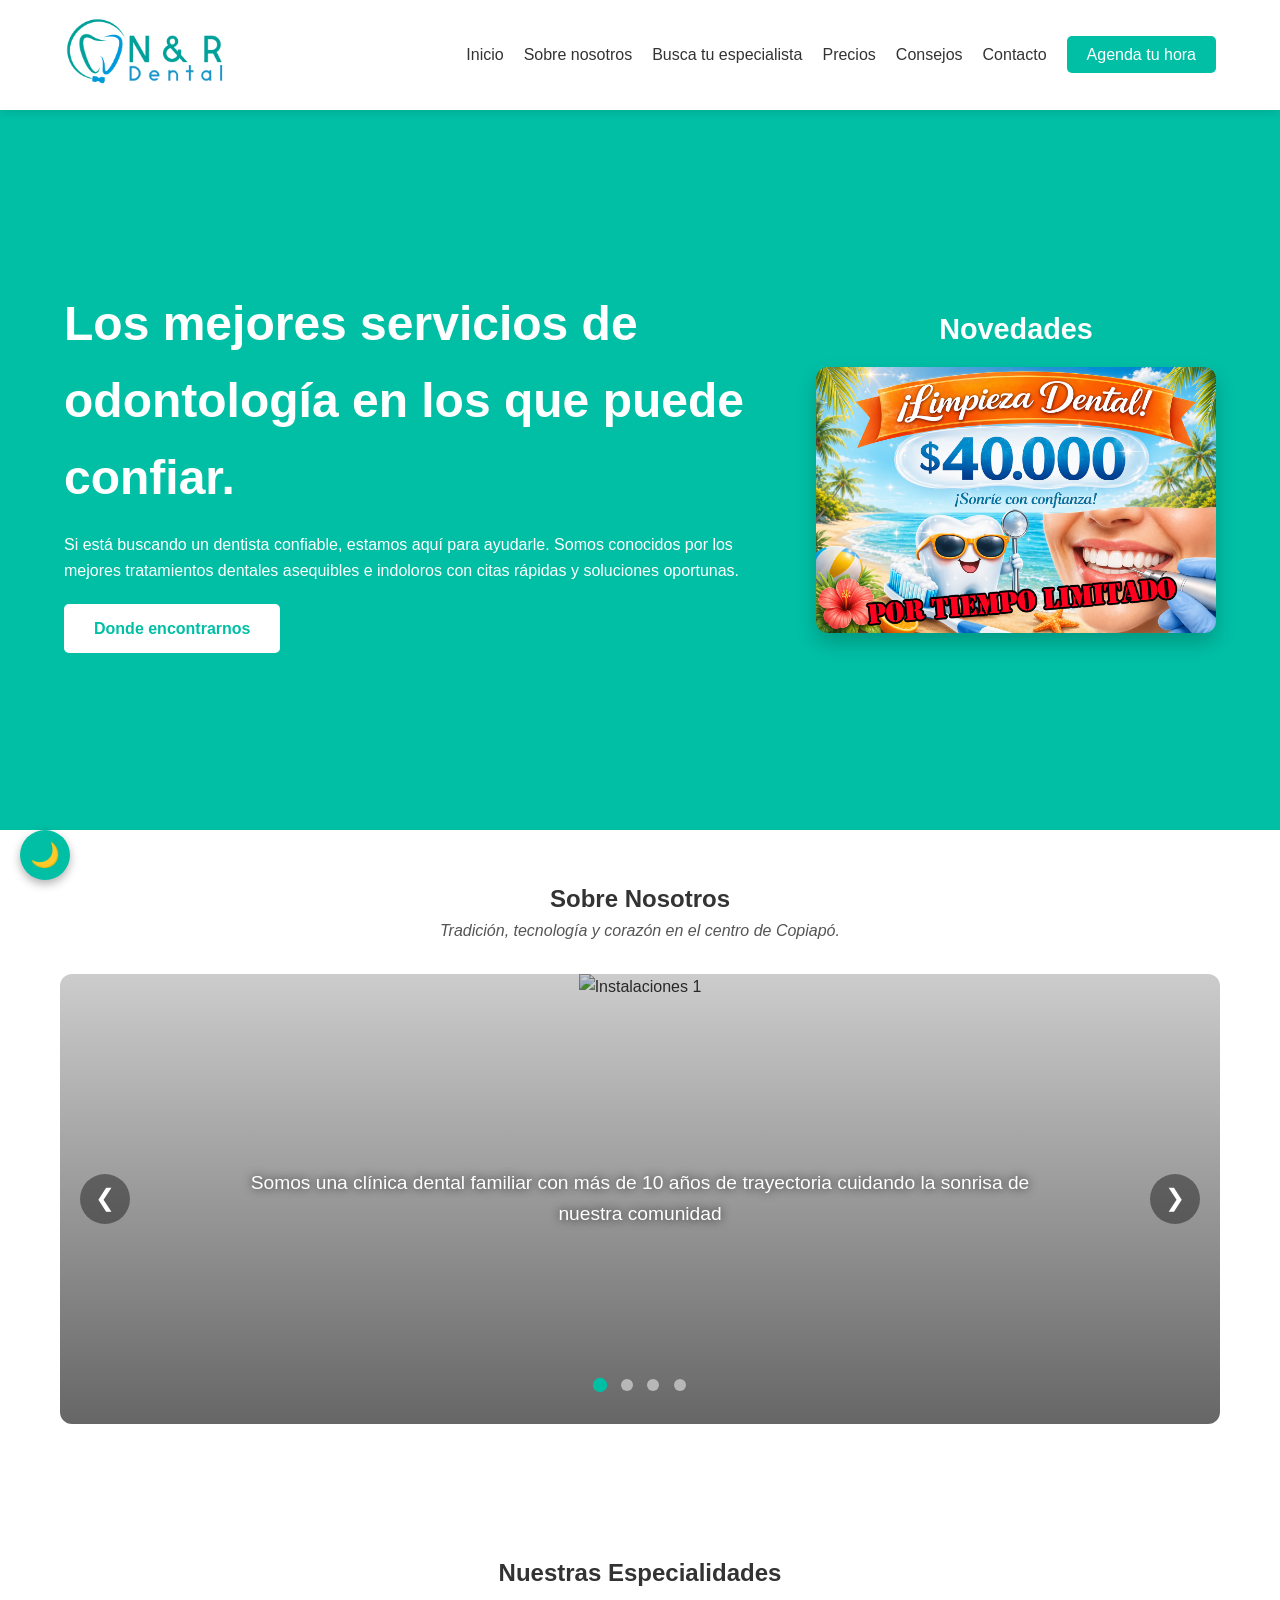
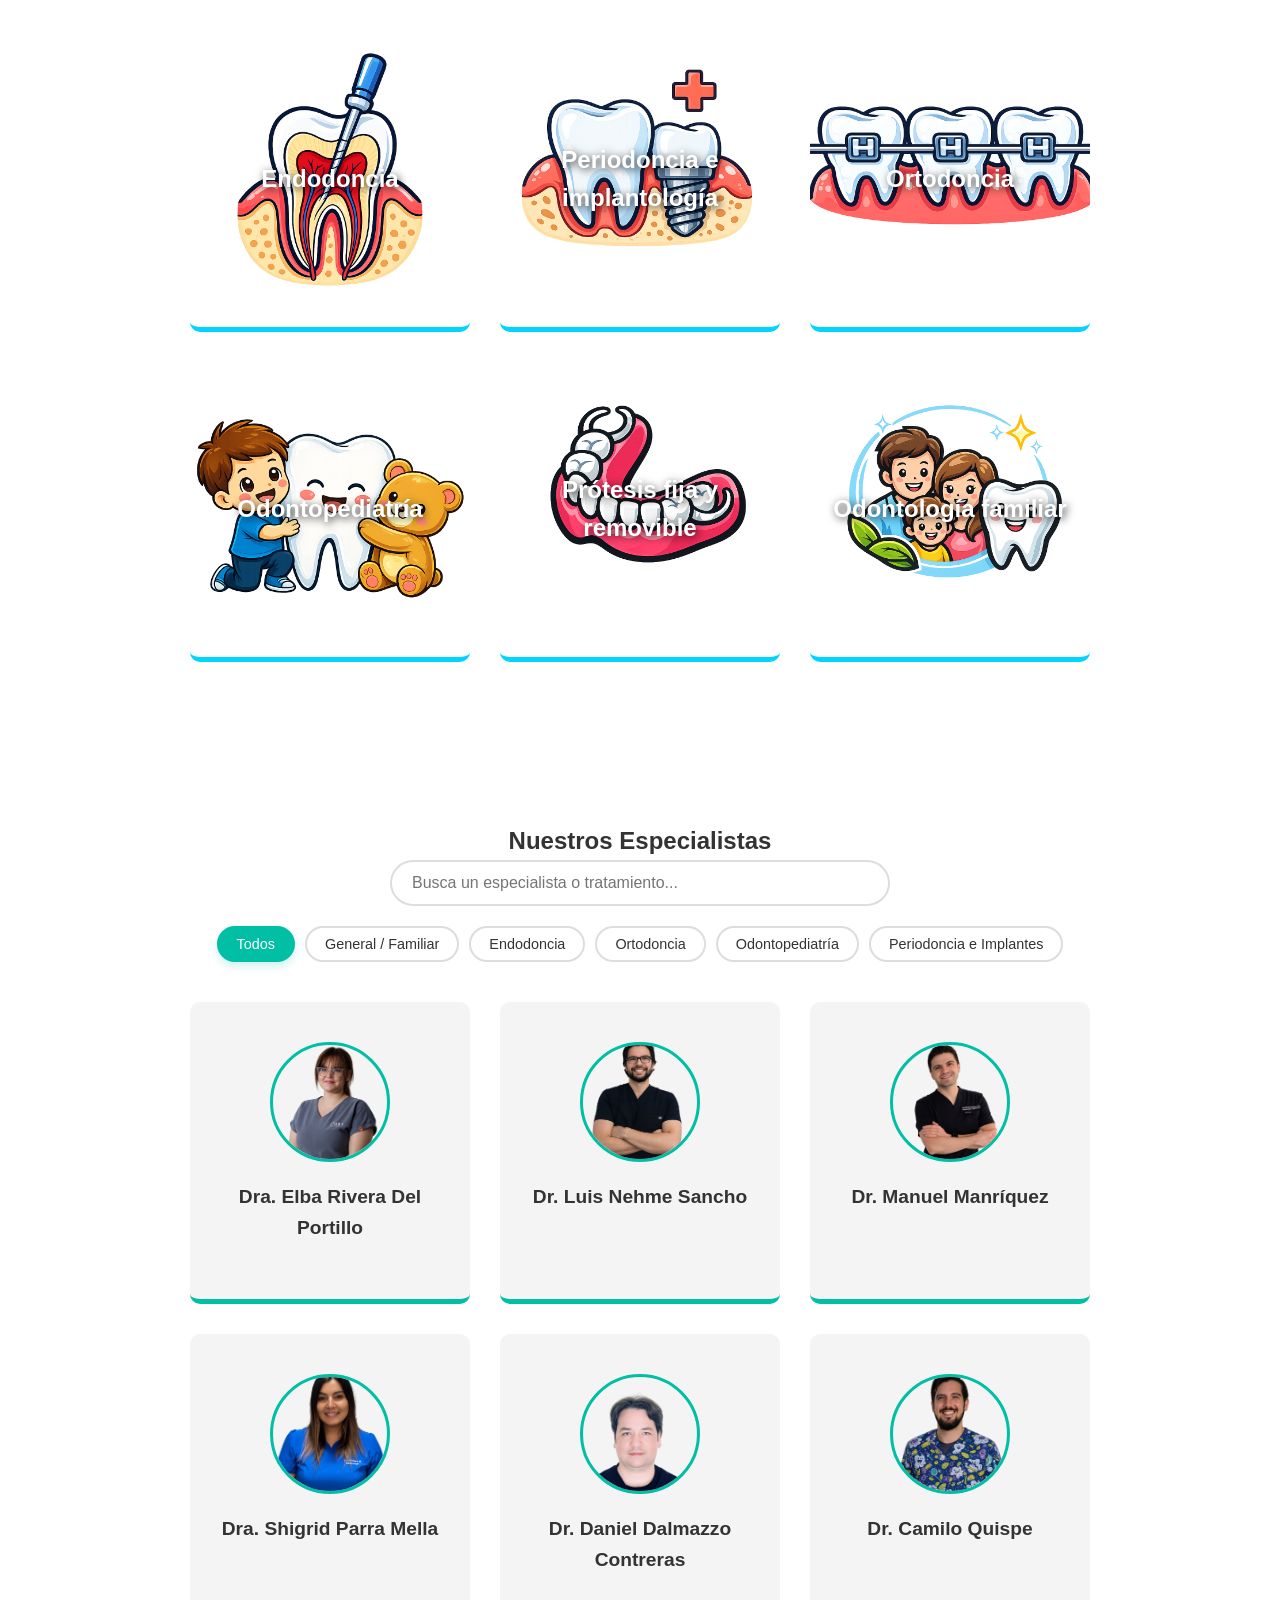
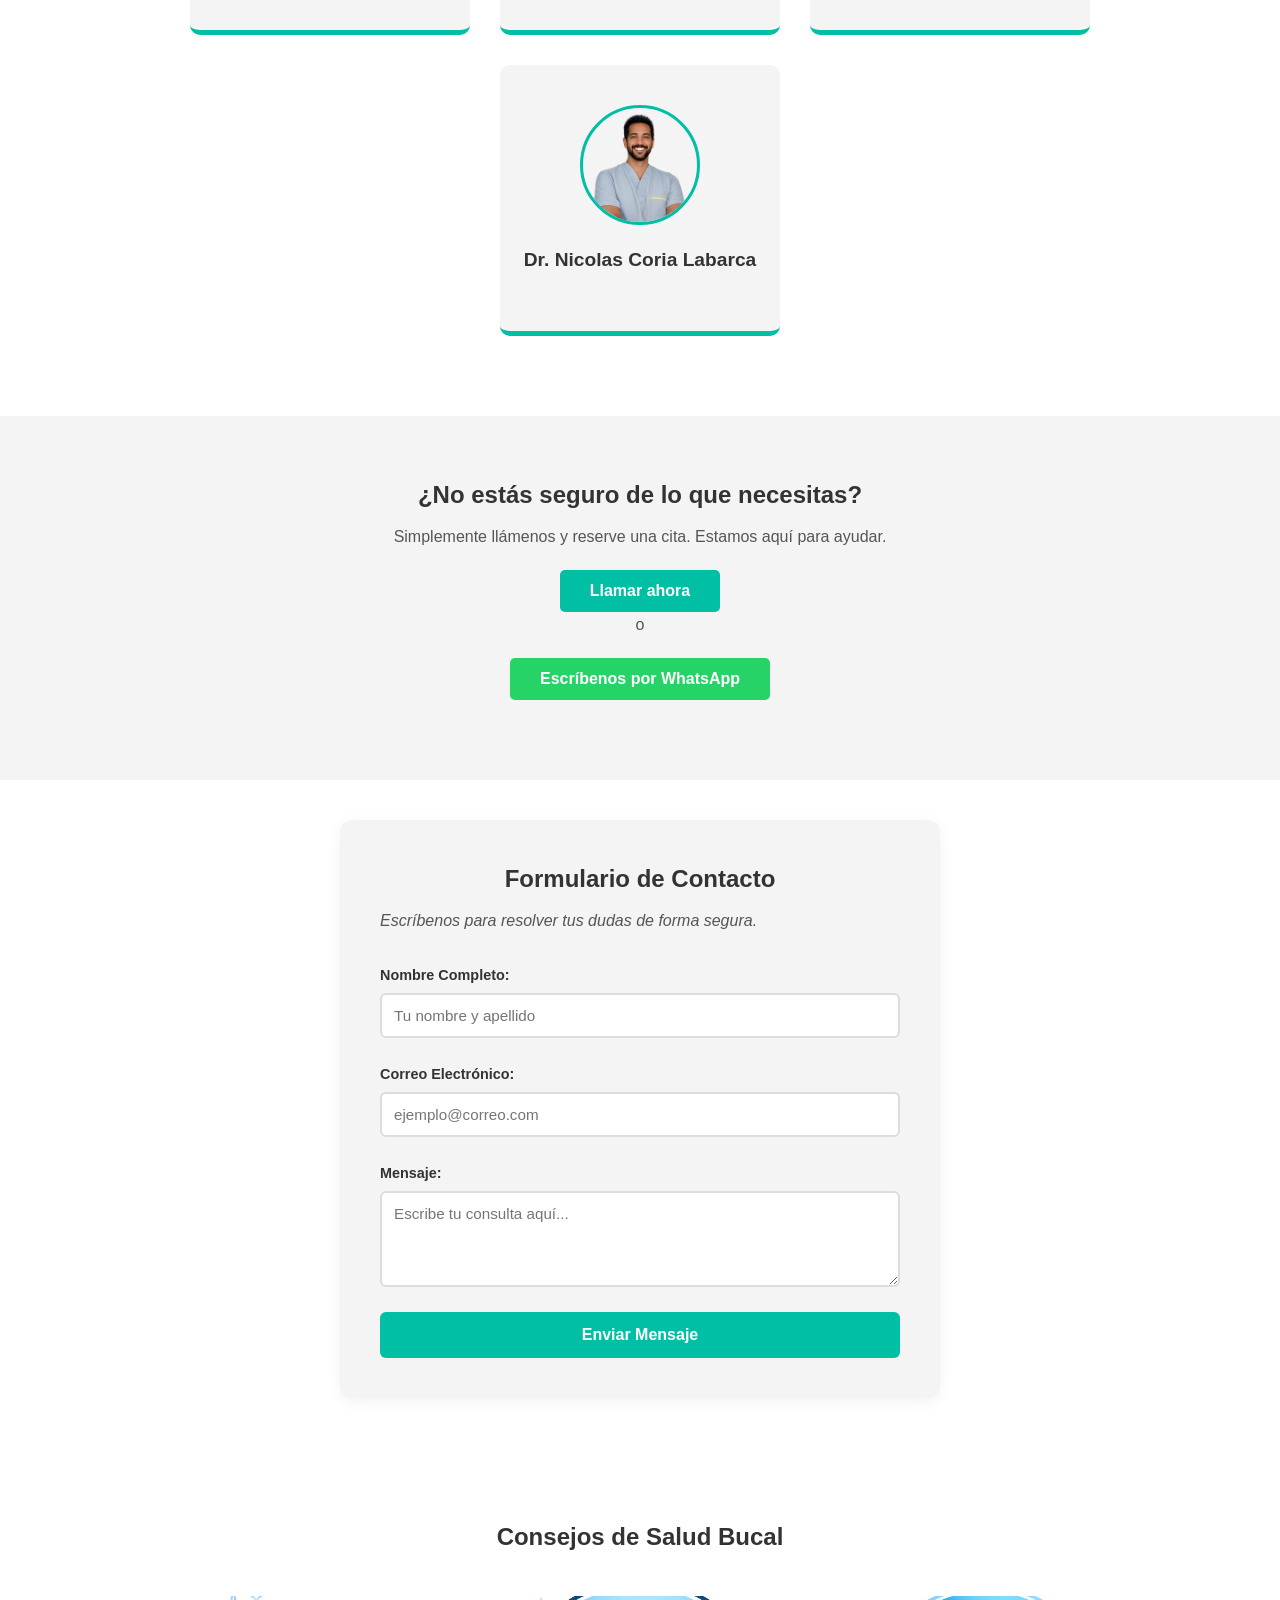
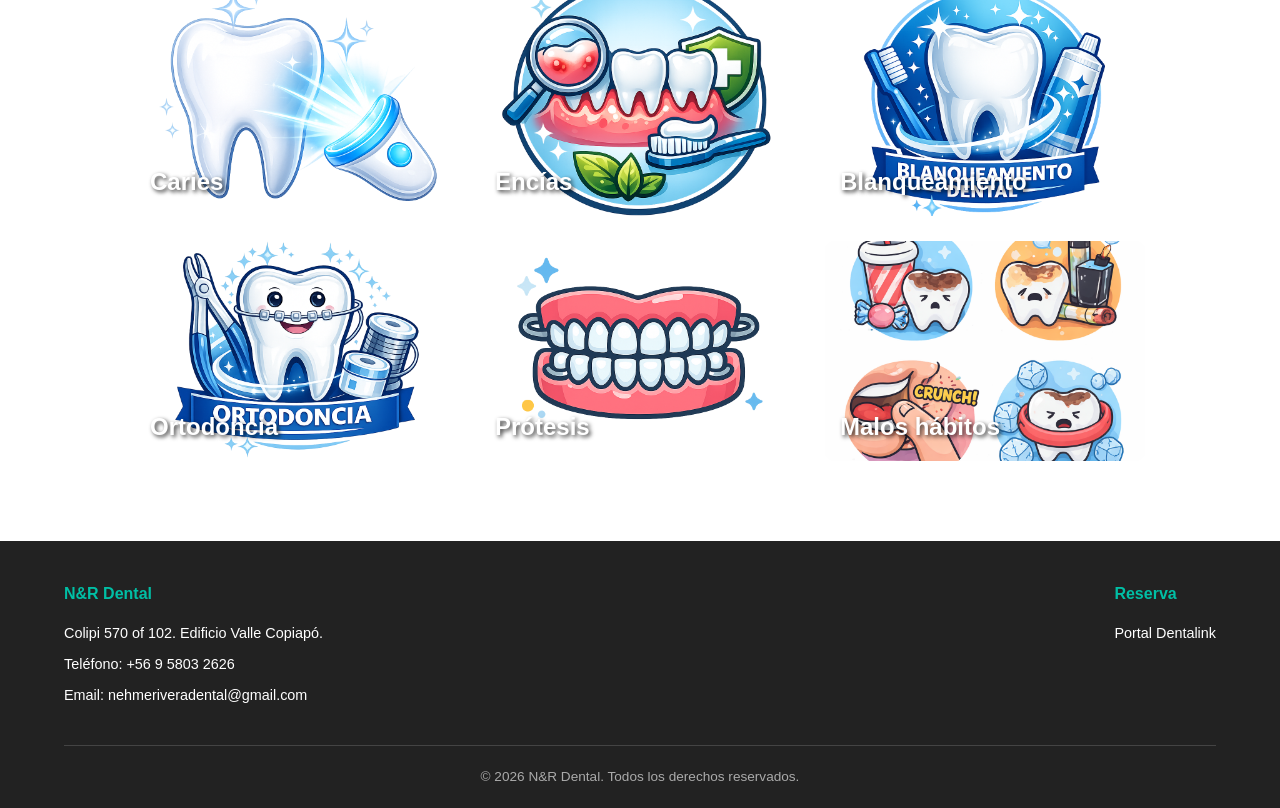
==== commit 07cddcb3: "V2.4.4 Las tarjetas de los dentistas ahora se generan automáticamente usando js en lugar de estar fi" ====
--- a/index.html
+++ b/index.html
@@ -15,7 +15,8 @@
                 <img src="assets/fotos/logo.png" alt="N&R Dental">
             </div>
 
-            <div class="hamburger" id="hamburger-btn">
+            <!-- Botón de hamburguesa con id y atributos de accesibilidad iniciales -->
+            <div class="hamburger" id="hamburger-btn" role="button" aria-label="Abrir menú de navegación" aria-expanded="false">
                 <span></span>
                 <span></span>
                 <span></span>
@@ -49,6 +50,7 @@
                 </li>
 
                 <li><a href="#consejos">Consejos</a></li>
+                <li><a href="#contacto-seccion">Contacto</a></li>
                 <li><a href="https://ff.healthatom.io/1FIQJb" class="btn-agenda">Agenda tu hora</a></li>
             </ul>
         </nav>
@@ -67,9 +69,9 @@
                     <h3>Novedades</h3>
                     <div class="mini-carrusel">
                         <div class="mini-track">
-                            <img src="assets/fotos/Novedades/1.png">
-                            <img src="assets/fotos/Novedades/2.png">
-                            <img src="assets/fotos/Novedades/3.png">
+                            <img src="assets/fotos/Novedades/1.png" alt="Novedad 1">
+                            <img src="assets/fotos/Novedades/2.png" alt="Novedad 2">
+                            <img src="assets/fotos/Novedades/3.png" alt="Novedad 3">
                         </div>
                     </div>
                 </div>
@@ -85,28 +87,28 @@
             <div class="carousel-container">
                 <div class="nosotros-carousel" id="mainCarousel">
                     <div class="slide active">
-                        <img src="assets/fotos/nosotros/1.jpg">
+                        <img src="assets/fotos/nosotros/1.jpg" alt="Instalaciones 1">
                         <div class="overlay">
                             <p>Somos una clínica dental familiar con más de 10 años de trayectoria cuidando la sonrisa de nuestra comunidad</p>
                         </div>
                     </div>
 
                     <div class="slide">
-                        <img src="assets/fotos/nosotros/2.jpg">
+                        <img src="assets/fotos/nosotros/2.jpg" alt="Instalaciones 2">
                         <div class="overlay">
                             <p>En NyR Dental, combinamos la experiencia de especialistas titulados en las mejores universidades del país con la innovación de la odontología digital y biomateriales de alta gama.</p>
                         </div>
                     </div>
 
                     <div class="slide">
-                        <img src="assets/fotos/nosotros/3.jpeg">
+                        <img src="assets/fotos/nosotros/3.jpeg" alt="Instalaciones 3">
                         <div class="overlay">
                             <p>Creemos que una atención de excelencia no debe perder la calidez. Por eso, aquí no solo encontrarás tecnología de vanguardia, sino también un equipo que te recibe como parte de su propia familia</p>
                         </div>
                     </div>
 
                     <div class="slide">
-                        <img src="assets/fotos/nosotros/4.jpg">
+                        <img src="assets/fotos/nosotros/4.jpg" alt="Instalaciones 4">
                         <div class="overlay">
                             <p>Nos caracterizamos por nuestra cercanía, ética profesional y el compromiso de ofrecer siempre un precio justo.</p>
                         </div>
@@ -192,84 +194,8 @@
                 <button class="btn-filtro" data-filtro="implantologia">Periodoncia e Implantes</button>
             </div>
 
-            <div class="profesionales-container">
-                <div class="profesional-card fade-in" data-especialidad="diagnostico patologia mucosa oral huesos maxilares cirujano dentista general">
-                    <div class="profesional-img">
-                        <img src="assets/fotos/especialistas/elba.png">
-                    </div>
-                    <h3>Dra. Elba Rivera Del Portillo</h3>
-                    <div class="info-extra">
-                        <p>Cirujano dentista Universidad de Valparaíso año 2014.</p>
-                        <p>Diplomado en diagnóstico de patología de los huesos maxilares. Universidad Católica año 2024.</p>
-                        <p>Diplomado de actualización en diagnóstico y tratamiento de patología de la mucosa oral. Universidad Católica año 2023.</p>
-                    </div>
-                </div>
-
-                <div class="profesional-card fade-in" data-especialidad="endodoncia conducto dolor infeccion">
-                    <div class="profesional-img">
-                        <img src="assets/fotos/especialistas/luis.png">
-                    </div>
-                    <h3>Dr. Luis Nehme Sancho</h3>
-                    <div class="info-extra">
-                        <p>Cirujano Dentista Universidad de Valparaíso año 2014.</p>
-                        <p>Especialidad de endodoncia U. De Chile año 2021.</p>
-                    </div>
-                </div>
-
-                <div class="profesional-card fade-in" data-especialidad="ortodoncia brackets dientes alineacion">
-                    <div class="profesional-img">
-                        <img src="assets/fotos/especialistas/manuel.png">
-                    </div>
-                    <h3>Dr. Manuel Manríquez</h3>
-                    <div class="info-extra">
-                        <p>Cirujano dentista Universidad de Valparaíso año 2018.</p>
-                        <p>Especialiste en Ortodoncia y Ortopedia Dento Maxilo Facial, Universidad de Valparaíso (c).</p>
-                        <p>Diplomado en Crecimiento y Desarrollo Craneofacial Aplicado a la Ortodoncia Interceptiva, Pontificia Universidad Católica de Chile.</p>
-                    </div>
-                </div>
-
-                <div class="profesional-card fade-in" data-especialidad="niños odontopediatria infantil general">
-                    <div class="profesional-img">
-                        <img src="assets/fotos/especialistas/shigrid.png">
-                    </div>
-                    <h3>Dra. Shigrid Parra Mella</h3>
-                    <div class="info-extra">
-                        <p>Cirujano dentista Universidad de Concepción año 2019.</p>
-                        <p>Especialista en Odontopediatría Universidad Andrés Bello año 2024.</p>
-                    </div>
-                </div>
-
-                <div class="profesional-card fade-in" data-especialidad="implantologia implantes encias periodoncia">
-                    <div class="profesional-img">
-                        <img src="assets/fotos/especialistas/daniel.png">
-                    </div>
-                    <h3>Dr. Daniel Dalmazzo Contreras</h3>
-                    <div class="info-extra">
-                        <p>Cirujano Dentista Universidad Mayor, año 2005.</p>
-                        <p>Especialista en Periodoncia e implantología, Universidad Mayor, año 2010.</p>
-                    </div>
-                </div>
-
-                <div class="profesional-card fade-in" data-especialidad="odontologia familiar limpieza caries restauracion dentista general">
-                    <div class="profesional-img">
-                        <img src="assets/fotos/especialistas/camilo.png">
-                    </div>
-                    <h3>Dr. Camilo Quispe</h3>
-                    <div class="info-extra">
-                        <p>Cirujano Dentista Universidad de Valparaíso año 2015.</p>
-                    </div>
-                </div>
-
-                <div class="profesional-card fade-in" data-especialidad="odontologia general limpieza caries restauracion evaluacion dentista general">
-                    <div class="profesional-img">
-                        <img src="assets/fotos/especialistas/nicolas.png">
-                    </div>
-                    <h3>Dr. Nicolas Coria Labarca</h3>
-                    <div class="info-extra">
-                        <p>Cirujano Dentista Universidad de Antofagasta año 2018.</p>
-                    </div>
-                </div>
-            </div>
+            <!-- Este contenedor se llenará dinámicamente desde js -->
+            <div class="profesionales-container" id="contenedorEspecialistas"></div>
         </section>
 
         <section class="duda-banner">
@@ -278,6 +204,34 @@
             <a href="tel:+56958032626"><button class="llamar">Llamar ahora</button></a>
             <p>o</p>
             <p><a href="https://wa.me/56958032626" target="_blank"><button class="whatsapp-btn">Escríbenos por WhatsApp</button></a></p>
+        </section>
+
+        <!-- FORMULARIO DE CONTACTO -->
+        <section id="contacto-seccion" class="contacto-container">
+            <h2>Formulario de Contacto</h2>
+            <p class="subtitle">Escríbenos para resolver tus dudas de forma segura.</p>
+            <form id="formContacto" novalidate>
+                <div class="form-group">
+                    <label for="nombre">Nombre Completo:</label>
+                    <input type="text" id="nombre" name="nombre" placeholder="Tu nombre y apellido">
+                    <span class="error-msg" id="errorNombre" aria-live="polite"></span>
+                </div>
+                
+                <div class="form-group">
+                    <label for="correo">Correo Electrónico:</label>
+                    <input type="email" id="correo" name="correo" placeholder="ejemplo@correo.com">
+                    <span class="error-msg" id="errorCorreo" aria-live="polite"></span>
+                </div>
+
+                <div class="form-group">
+                    <label for="mensaje">Mensaje:</label>
+                    <textarea id="mensaje" name="mensaje" rows="4" placeholder="Escribe tu consulta aquí..."></textarea>
+                    <span class="error-msg" id="errorMensaje" aria-live="polite"></span>
+                </div>
+
+                <button type="submit" id="btnEnviarForm" class="btn-enviar">Enviar Mensaje</button>
+            </form>
+            <div id="mensajeExito" class="form-success" style="display:none;" aria-live="assertive"></div>
         </section>
 
         <section id="consejos">
@@ -377,11 +331,12 @@
         </div>
     </footer>
 
-    <button id="themeToggle" class="theme-toggle">
+    <!-- Botón de Modo Oscuro requerido por evaluación -->
+    <button id="themeToggle" class="theme-toggle" aria-label="Cambiar tema de color">
         🌙
     </button>
 
-    <button id="botonArriba" class="boton-arriba">
+    <button id="botonArriba" class="boton-arriba" aria-label="Volver arriba">
         ↑
     </button>
 
--- a/assets/style.css
+++ b/assets/style.css
@@ -430,7 +430,7 @@
     font-weight: 500;
 }
 
-/* NUEVA BOTONERA DE FILTROS */
+/* BOTONERA DE FILTROS */
 .filtros-container {
     display: flex;
     flex-wrap: wrap;
@@ -465,7 +465,7 @@
     box-shadow: 0 4px 10px rgba(0, 191, 165, 0.2);
 }
 
-/* Contenedor de Especialistas con HOVER interactivo */
+/* Contenedor de Especialistas */
 .profesionales-container {
     display: flex;
     flex-wrap: wrap;
@@ -541,6 +541,88 @@
     opacity: 1;
 }
 
+/* ESTILOS DEL FORMULARIO DE CONTACTO EXIGIDO POR LA EVALUACIÓN */
+.contacto-container {
+    max-width: 600px;
+    margin: 40px auto;
+    background: var(--gris-claro);
+    padding: 40px;
+    border-radius: 12px;
+    box-shadow: 0 4px 15px rgba(0,0,0,0.05);
+    text-align: left;
+}
+
+.contacto-container h2 {
+    text-align: center;
+    margin-bottom: 10px;
+}
+
+.form-group {
+    margin-bottom: 20px;
+    display: flex;
+    flex-direction: column;
+}
+
+.form-group label {
+    font-size: 0.9rem;
+    font-weight: 600;
+    margin-bottom: 6px;
+    color: var(--color-texto);
+}
+
+.form-group input, .form-group textarea {
+    padding: 12px;
+    border: 2px solid #ddd;
+    border-radius: 6px;
+    font-size: 0.95rem;
+    outline: none;
+    transition: border-color 0.3s;
+}
+
+.form-group input:focus, .form-group textarea:focus {
+    border-color: var(--color-principal);
+}
+
+.error-msg {
+    color: #e74c3c;
+    font-size: 0.82rem;
+    margin-top: 5px;
+    font-weight: 500;
+}
+
+.btn-enviar {
+    width: 100%;
+    padding: 14px;
+    background-color: var(--color-principal);
+    color: white;
+    border: none;
+    border-radius: 6px;
+    font-size: 1rem;
+    font-weight: bold;
+    cursor: pointer;
+    transition: background 0.3s;
+}
+
+.btn-enviar:hover {
+    background-color: var(--color-oscuro);
+}
+
+.btn-enviar:disabled {
+    background-color: #bbb;
+    cursor: not-allowed;
+}
+
+.form-success {
+    margin-top: 20px;
+    padding: 15px;
+    background-color: #2ecc71;
+    color: white;
+    border-radius: 6px;
+    font-size: 0.95rem;
+    font-weight: 500;
+    text-align: center;
+}
+
 /* Banner de Duda */
 .duda-banner {
     background-color: var(--gris-claro);
@@ -584,7 +666,7 @@
     background-color: #128c7e;
 }
 
-/* Sección Consejos con HOVER original (Azul/Verde y Malos Hábitos en Rojo) */
+/* Sección Consejos */
 .tips-container {
     display: flex;
     flex-wrap: wrap;
@@ -603,7 +685,6 @@
     background-position: center;
 }
 
-/* EFECTO DEGRADADO AZUL/VERDE ORIGINAL */
 .tip-overlay {
     position: absolute;
     inset: 0;
@@ -617,7 +698,6 @@
     transition: opacity 0.3s ease;
 }
 
-/* EFECTO ROJO DE ADVERTENCIA PARA MALOS HÁBITOS */
 .tip-card-img.warning .tip-overlay {
     background: rgba(231, 76, 60, 0.95);
 }
@@ -633,7 +713,7 @@
     color: white;
     font-size: 1.5rem;
     font-weight: bold;
-    text-shadow: 2px 2px 4px rgba(0, 0, 0, 0.8); /* Sombra suave para que no se pierda con la foto */
+    text-shadow: 2px 2px 4px rgba(0, 0, 0, 0.8);
     transition: opacity 0.2s;
 }
 
@@ -704,7 +784,7 @@
     color: #aaa;
 }
 
-/* Botones flotantes y utilidades */
+/* Botones flotantes */
 .theme-toggle {
     position: fixed;
     bottom: 20px;
@@ -884,4 +964,19 @@
 
 .dark-mode .subtitle {
     color: #aaa;
+}
+
+/* Estilos de Modo Oscuro para el Formulario de la Evaluación */
+.dark-mode .contacto-container {
+    background-color: #1e1e1e;
+}
+
+.dark-mode .form-group label {
+    color: white;
+}
+
+.dark-mode .form-group input, .dark-mode .form-group textarea {
+    background-color: #121212;
+    color: white;
+    border-color: #444;
 }
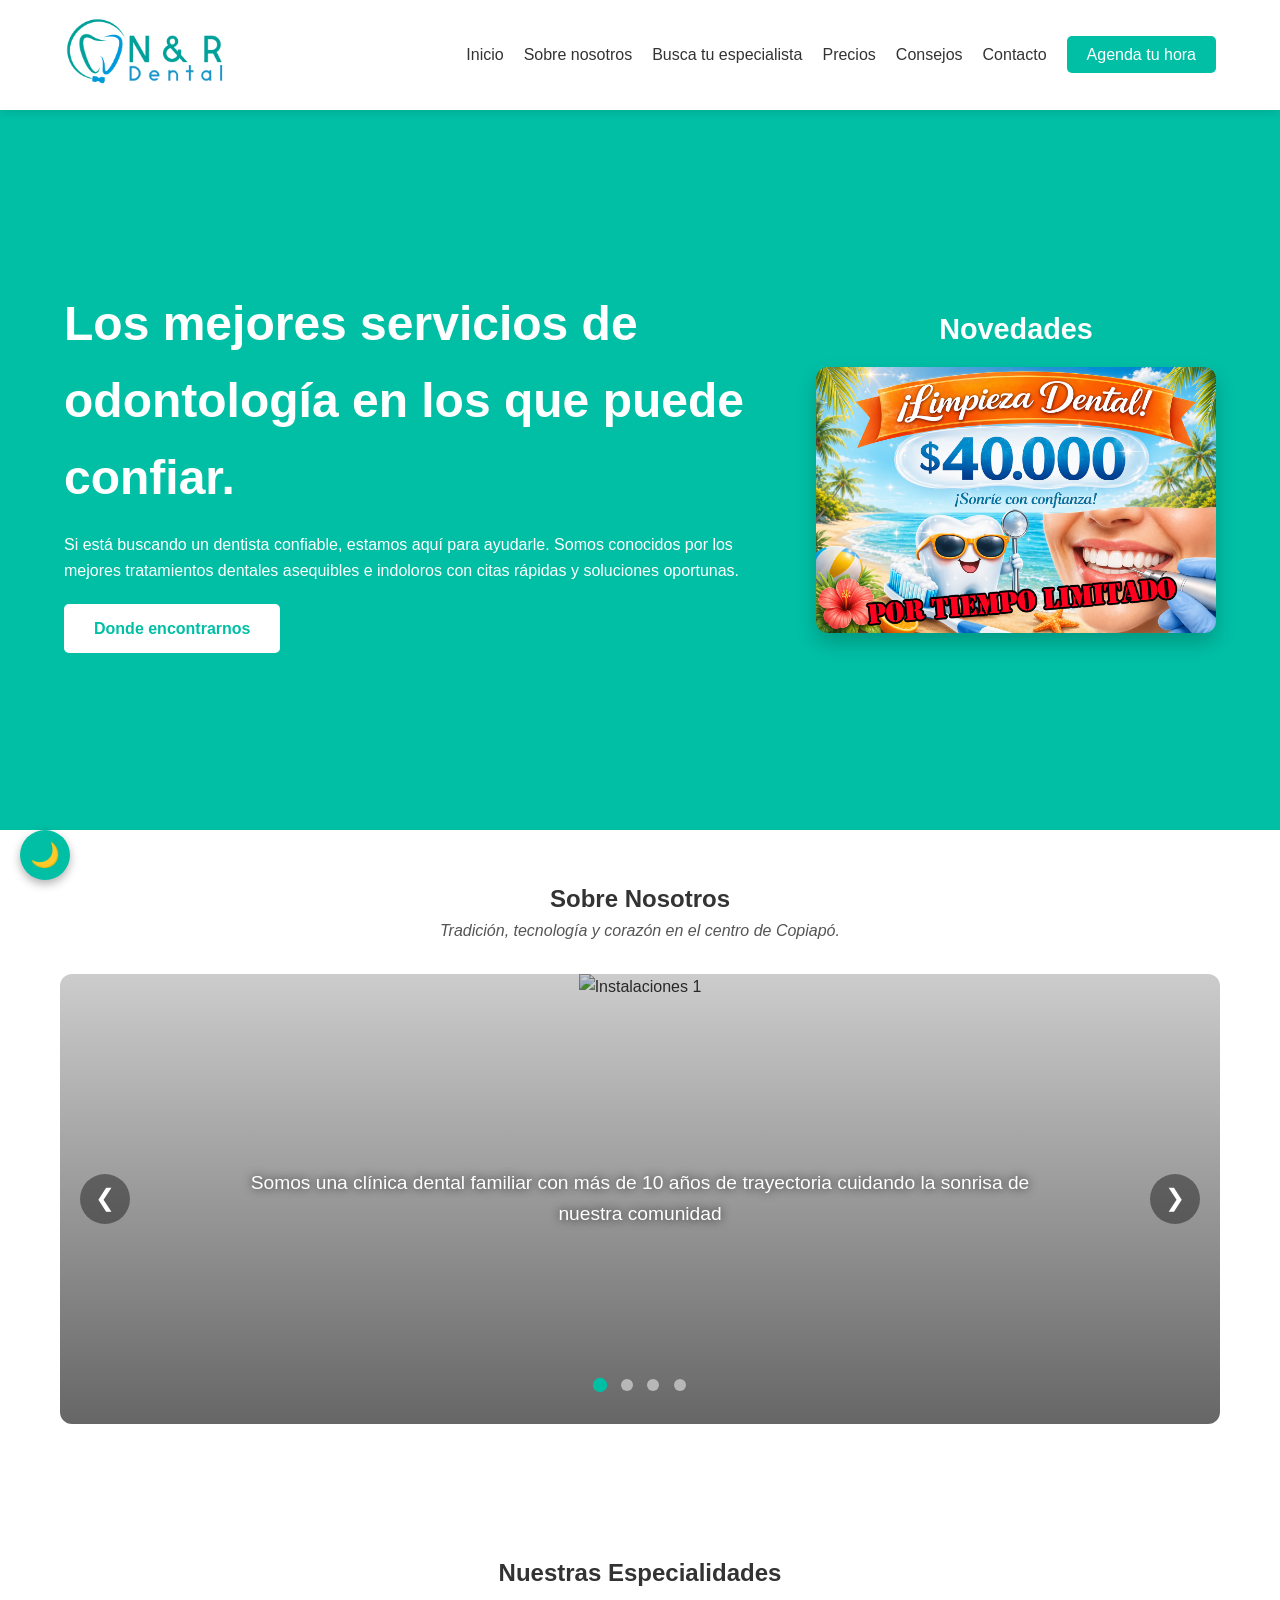
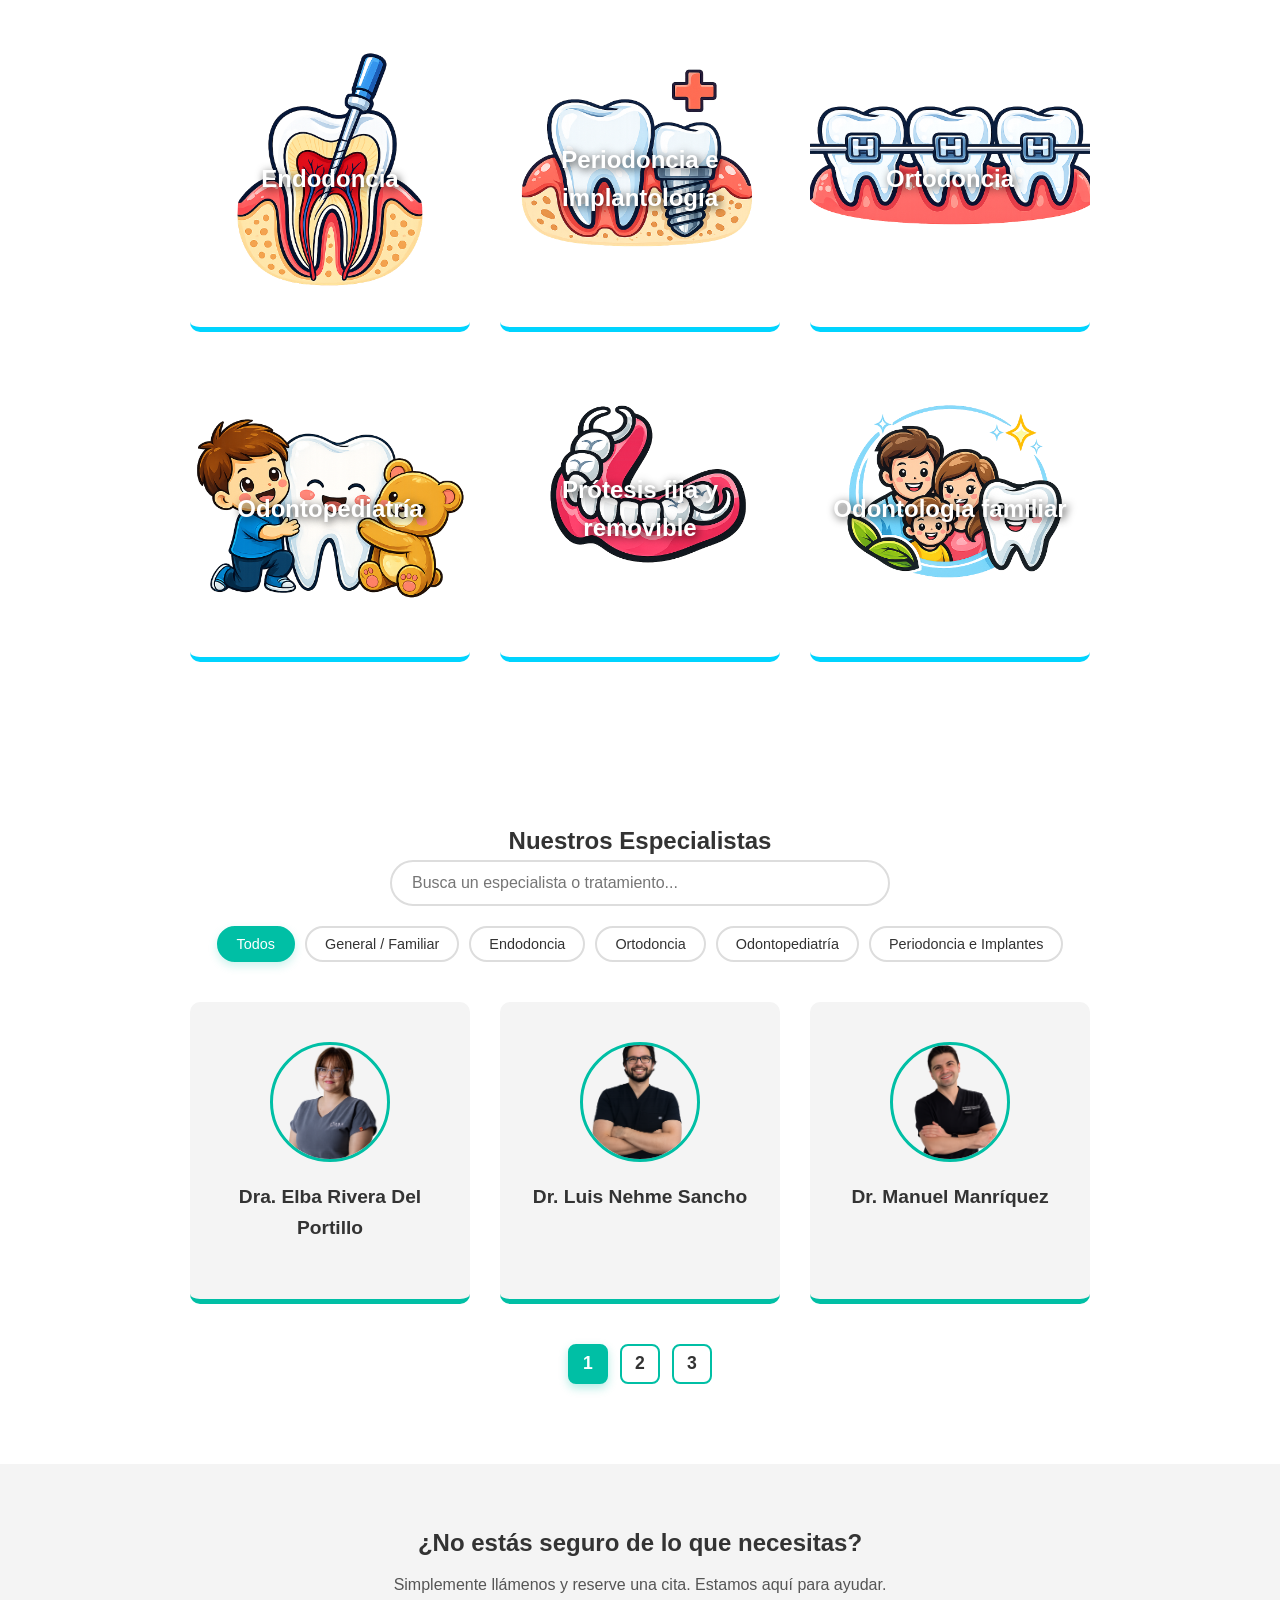
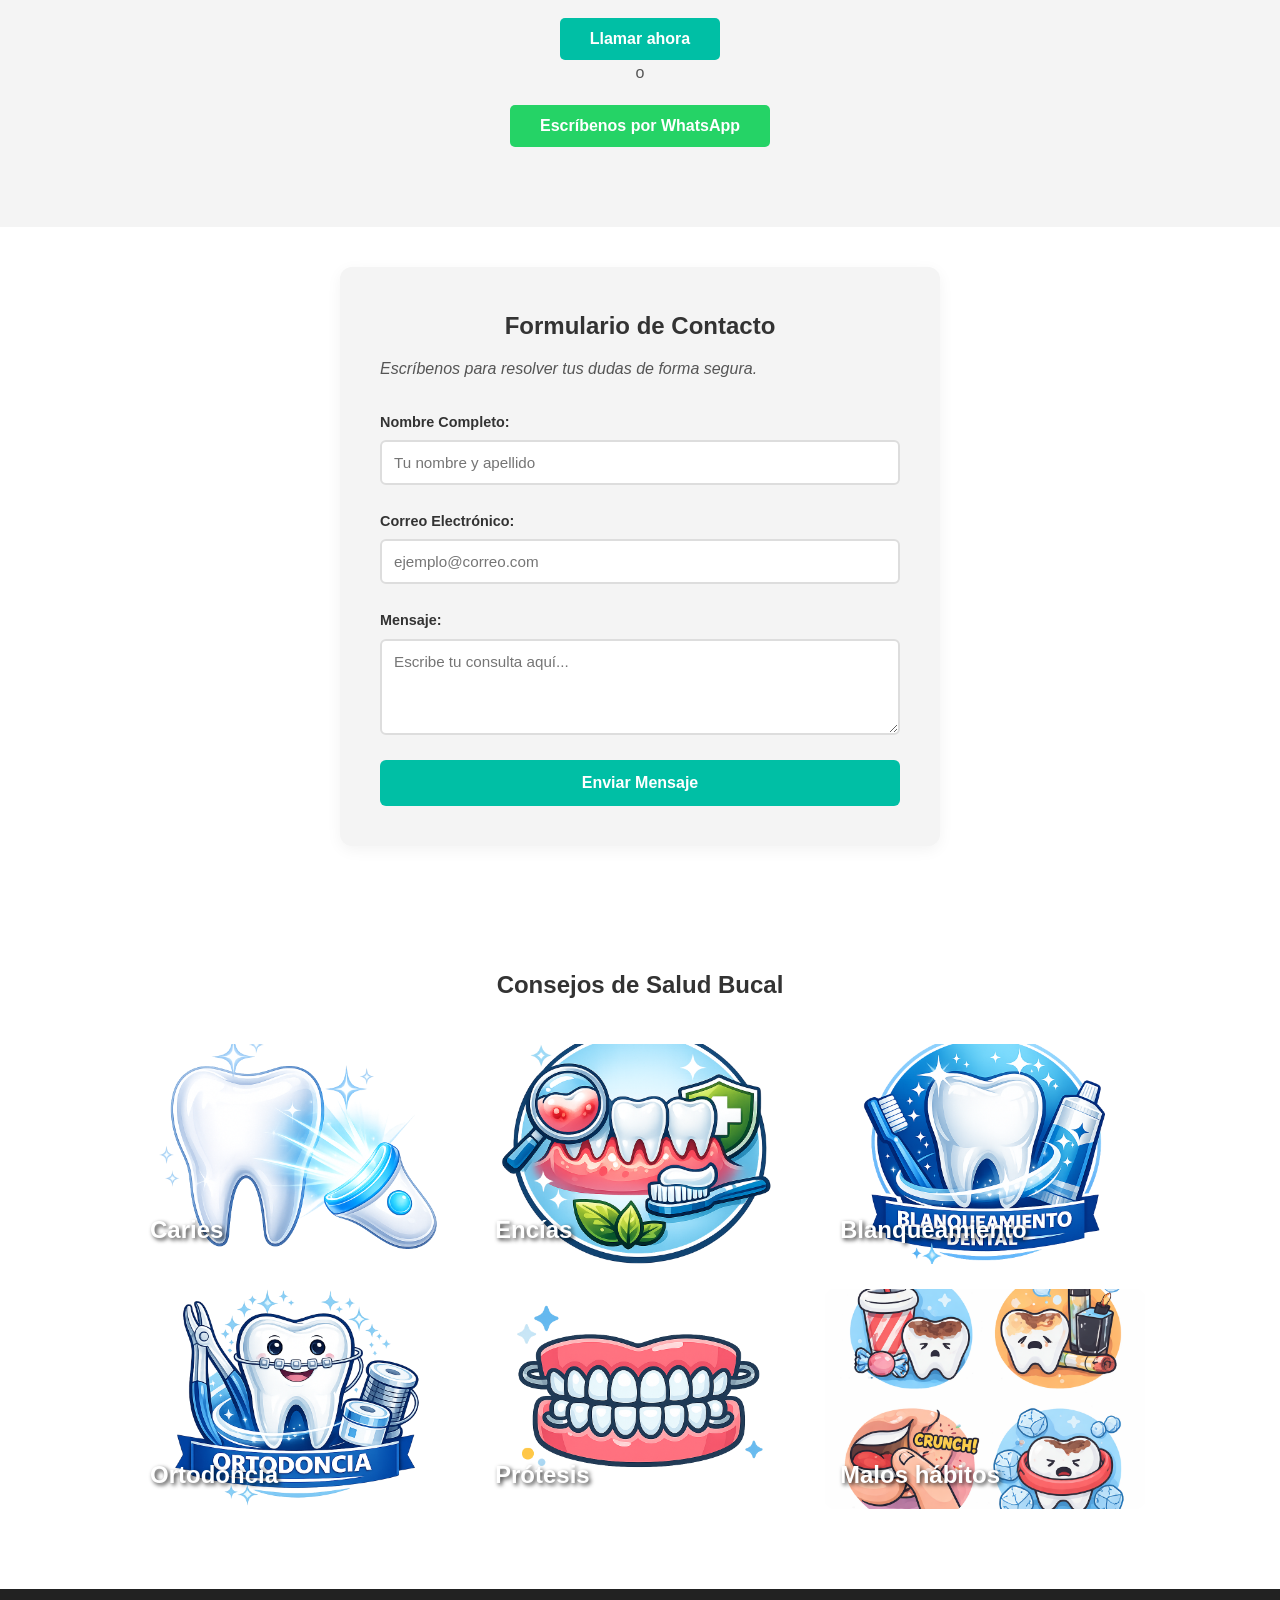
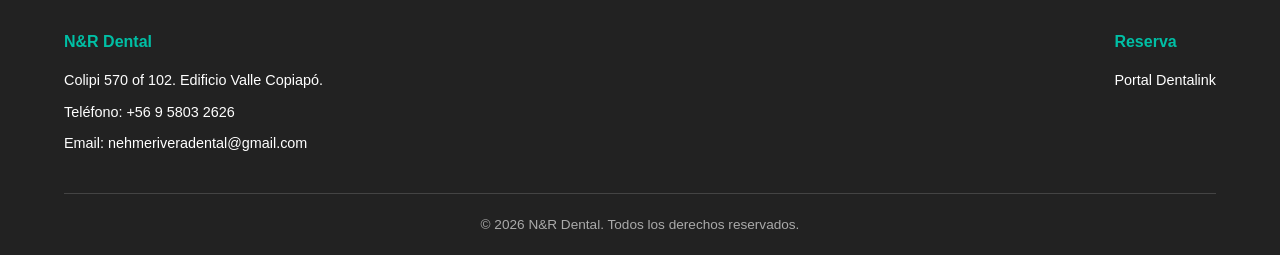
==== commit 8db24f42: "V2.4.8 Se implementó una api para poder enviar correos reales" ====
--- a/index.html
+++ b/index.html
@@ -198,7 +198,7 @@
             <div class="profesionales-container" id="contenedorEspecialistas"></div>
         </section>
 
-        <section class="duda-banner">
+        <section id="contacto-seccion" class="duda-banner">
             <h2>¿No estás seguro de lo que necesitas?</h2>
             <p>Simplemente llámenos y reserve una cita. Estamos aquí para ayudar.</p>
             <a href="tel:+56958032626"><button class="llamar">Llamar ahora</button></a>
@@ -207,7 +207,7 @@
         </section>
 
         <!-- FORMULARIO DE CONTACTO -->
-        <section id="contacto-seccion" class="contacto-container">
+        <section  class="contacto-container">
             <h2>Formulario de Contacto</h2>
             <p class="subtitle">Escríbenos para resolver tus dudas de forma segura.</p>
             <form id="formContacto" novalidate>
--- a/assets/style.css
+++ b/assets/style.css
@@ -539,6 +539,42 @@
 
 .profesional-card:hover .info-extra {
     opacity: 1;
+}
+
+/* === ESTILOS PARA LA PAGINACIÓN DE ESPECIALISTAS === */
+.paginacion-container {
+    display: flex;
+    justify-content: center;
+    gap: 12px;
+    margin-top: 40px;
+    width: 100%;
+}
+
+.btn-paginacion {
+    background-color: var(--blanco);
+    color: var(--color-texto);
+    border: 2px solid var(--color-principal);
+    width: 40px;
+    height: 40px;
+    border-radius: 8px; 
+    cursor: pointer;
+    font-size: 1.1rem;
+    font-weight: bold;
+    display: flex;
+    align-items: center;
+    justify-content: center;
+    transition: all 0.3s ease;
+}
+
+.btn-paginacion:hover {
+    background-color: var(--color-principal);
+    color: var(--blanco);
+}
+
+.btn-paginacion.active {
+    background-color: var(--color-principal);
+    color: var(--blanco);
+    box-shadow: 0 4px 10px rgba(0, 191, 165, 0.3);
 }
 
 /* ESTILOS DEL FORMULARIO DE CONTACTO EXIGIDO POR LA EVALUACIÓN */
@@ -865,11 +901,23 @@
         padding: 20px;
         box-shadow: 0 5px 10px rgba(0,0,0,0.1);
         gap: 15px;
+        max-height: calc(100vh - 80px);
+        overflow-y: auto;
     }
     .nav-menu.active { display: flex; }
     .hero-layout { flex-direction: column; }
     .hero-text h2 { font-size: 2rem; }
-    .dropdown-content { position: static; min-width: 100%; box-shadow: none; padding: 10px 0; }
+    .dropdown-content {
+            display: none;
+            position: static; 
+            width: 100%;
+            box-shadow: none;
+            background-color: transparent; 
+            padding-left: 15px; 
+    }
+    .dropdown.active .dropdown-content {
+        display: block;
+    }
 }
 
 /* MODO OSCURO */
@@ -979,4 +1027,26 @@
     background-color: #121212;
     color: white;
     border-color: #444;
+}
+
+/* Modo oscuro para los botones de paginación */
+.dark-mode .btn-paginacion {
+    background-color: #1f1f1f;
+    color: #ccc;
+    border-color: #444;
+}
+
+.dark-mode .btn-paginacion:hover {
+    border-color: var(--color-principal);
+    color: var(--blanco);
+}
+
+.dark-mode .btn-paginacion.active {
+    background-color: var(--color-principal);
+    color: var(--blanco);
+    border-color: var(--color-principal);
+}
+.dark-mode .hero-text a {
+    background: var(--color-texto);
+    color: white;
 }
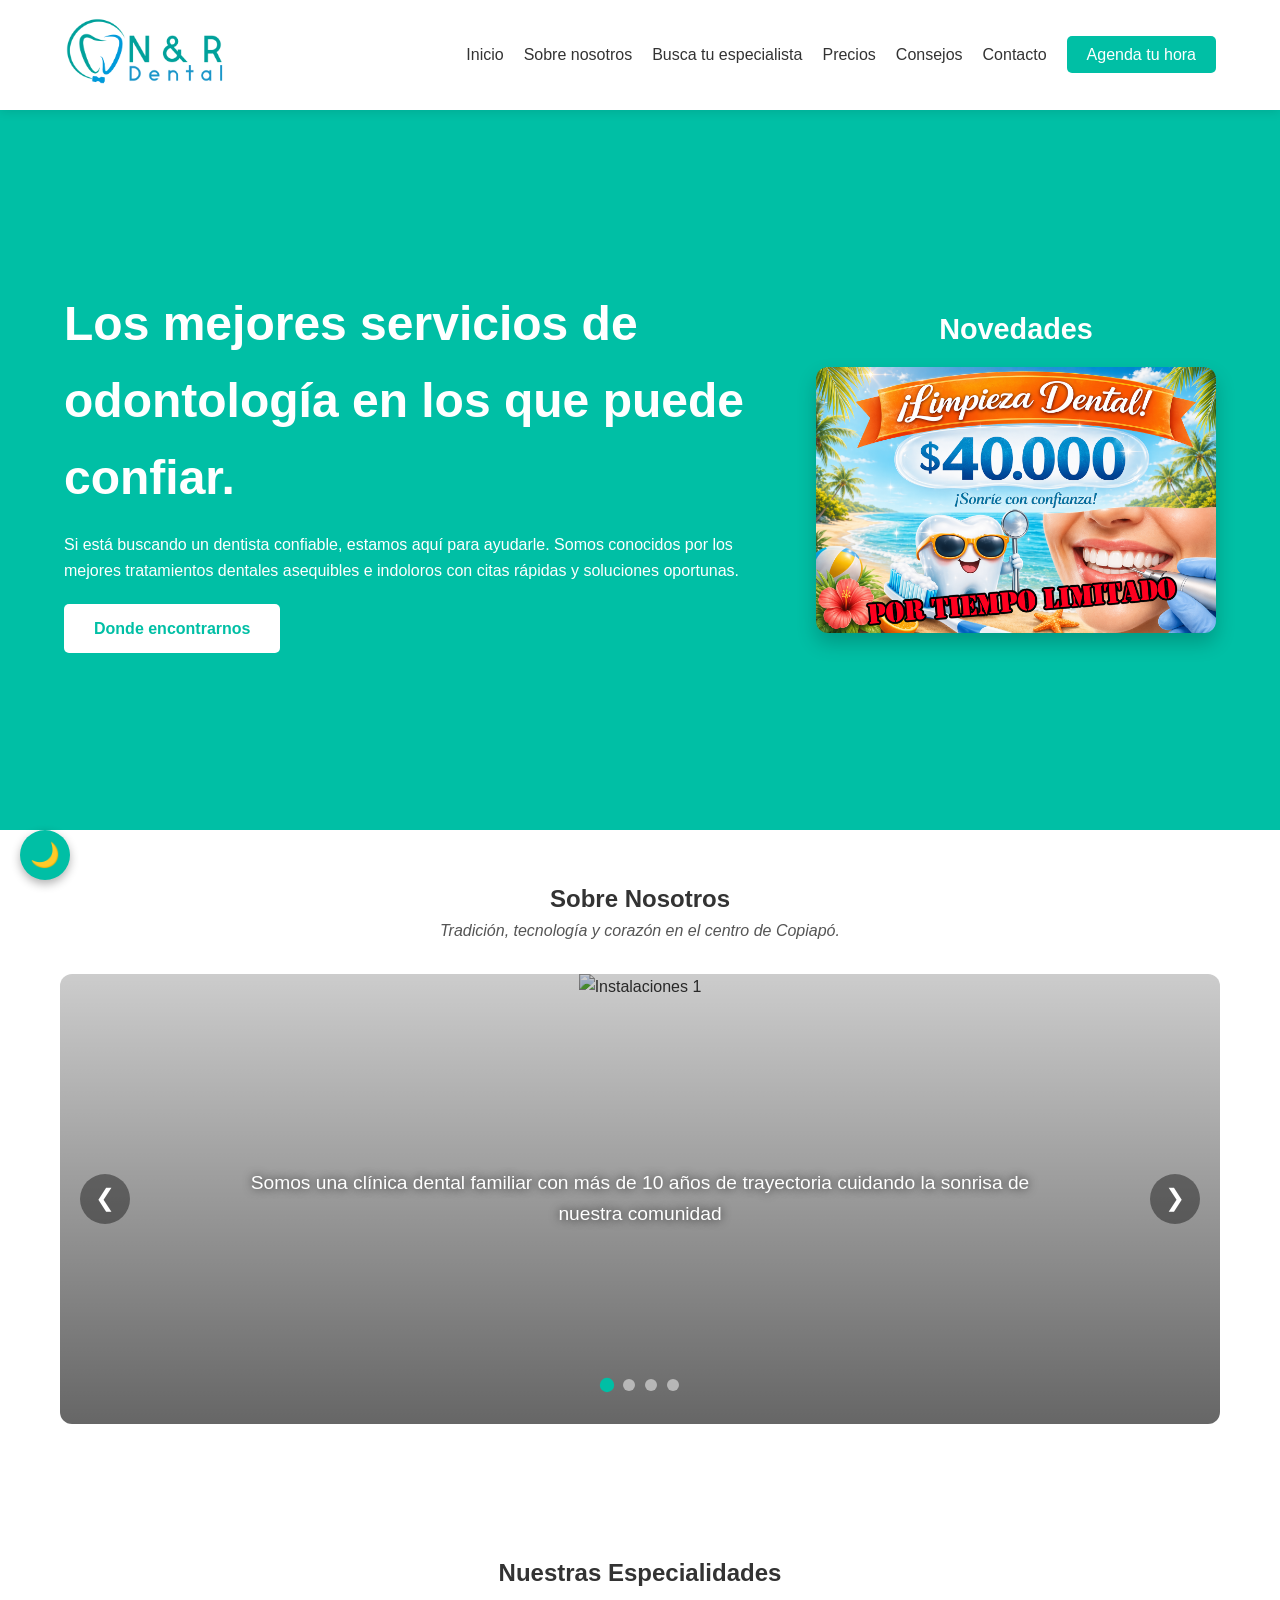
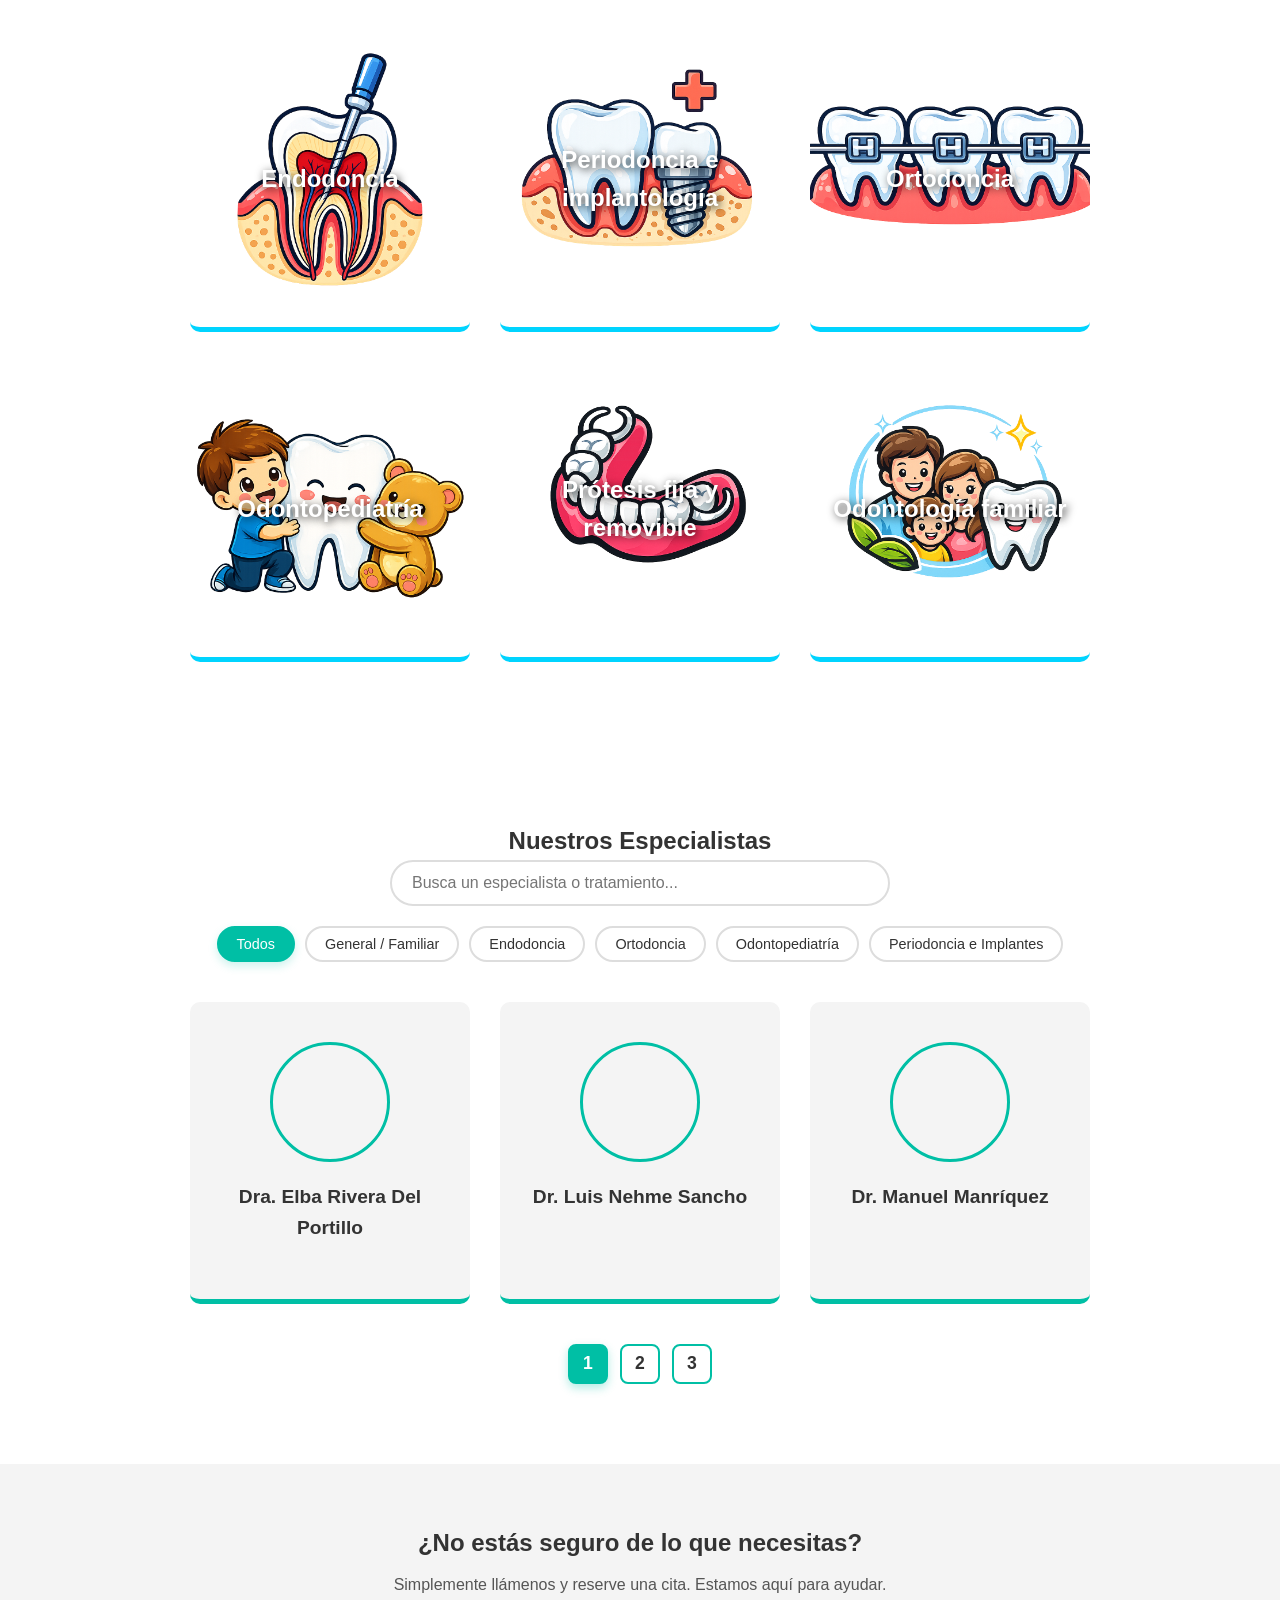
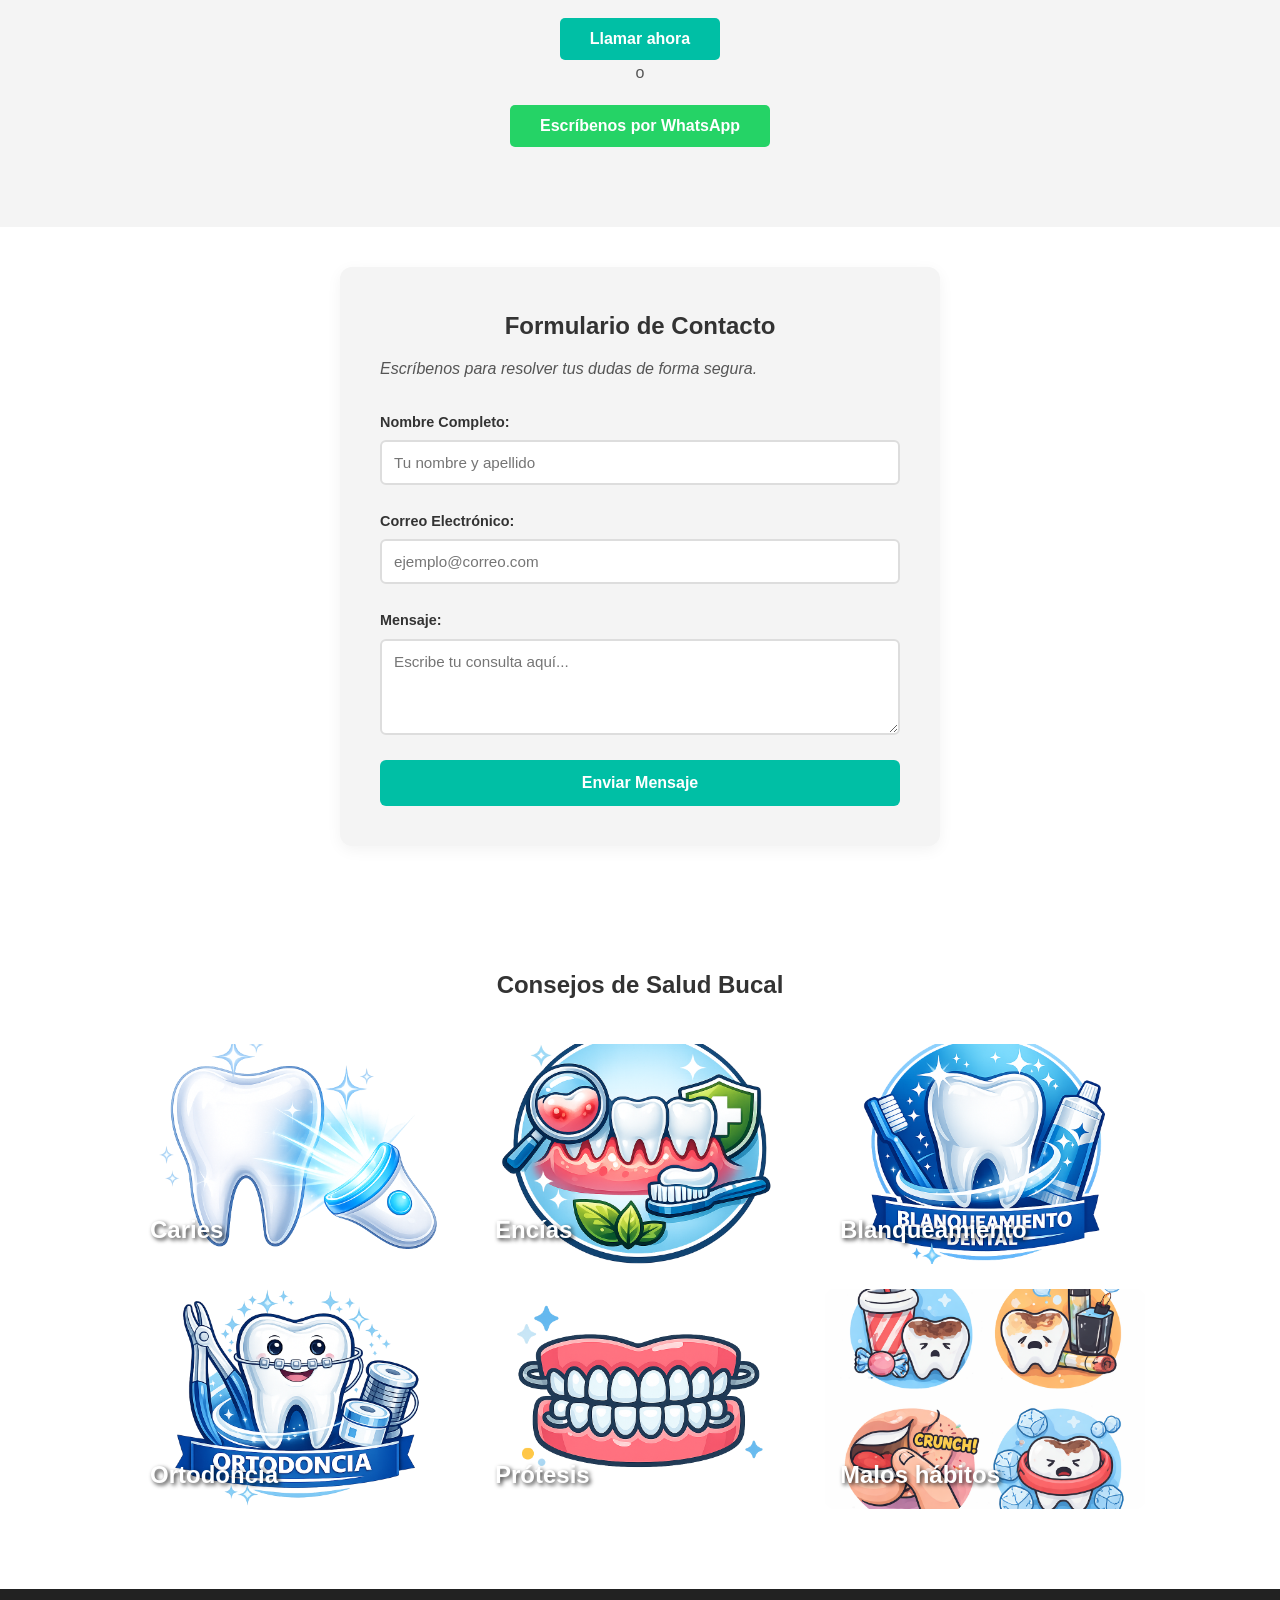
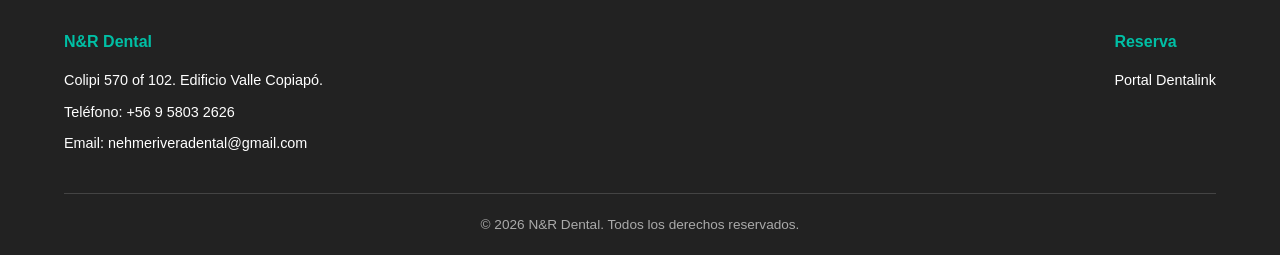
==== commit cb0e02cf: "V2.5.2 se cambio el sistema dde los carruseles cambiandolos a un sistema de lista desde js que lo di" ====
--- a/index.html
+++ b/index.html
@@ -62,17 +62,14 @@
                 <div class="hero-text">
                     <h2>Los mejores servicios de odontología en los que puede confiar.</h2>
                     <p>Si está buscando un dentista confiable, estamos aquí para ayudarle. Somos conocidos por los mejores tratamientos dentales asequibles e indoloros con citas rápidas y soluciones oportunas.</p>
-                    <a href="https://maps.app.goo.gl/Kqrog2s9PJJQTDgy5">Donde encontrarnos</a>
+                    <a href="https://maps.app.goo.gl/uxY7HiCbnHo6HewZ8">Donde encontrarnos</a>
                 </div>
 
                 <div class="hero-novedades">
                     <h3>Novedades</h3>
                     <div class="mini-carrusel">
-                        <div class="mini-track">
-                            <img src="assets/fotos/Novedades/1.png" alt="Novedad 1">
-                            <img src="assets/fotos/Novedades/2.png" alt="Novedad 2">
-                            <img src="assets/fotos/Novedades/3.png" alt="Novedad 3">
-                        </div>
+                        <!-- Contenedor dinámico de Novedades -->
+                        <div class="mini-track" id="miniTrackNovedades"></div>
                     </div>
                 </div>
             </div>
@@ -85,47 +82,14 @@
             </div>
 
             <div class="carousel-container">
-                <div class="nosotros-carousel" id="mainCarousel">
-                    <div class="slide active">
-                        <img src="assets/fotos/nosotros/1.jpg" alt="Instalaciones 1">
-                        <div class="overlay">
-                            <p>Somos una clínica dental familiar con más de 10 años de trayectoria cuidando la sonrisa de nuestra comunidad</p>
-                        </div>
-                    </div>
-
-                    <div class="slide">
-                        <img src="assets/fotos/nosotros/2.jpg" alt="Instalaciones 2">
-                        <div class="overlay">
-                            <p>En NyR Dental, combinamos la experiencia de especialistas titulados en las mejores universidades del país con la innovación de la odontología digital y biomateriales de alta gama.</p>
-                        </div>
-                    </div>
-
-                    <div class="slide">
-                        <img src="assets/fotos/nosotros/3.jpeg" alt="Instalaciones 3">
-                        <div class="overlay">
-                            <p>Creemos que una atención de excelencia no debe perder la calidez. Por eso, aquí no solo encontrarás tecnología de vanguardia, sino también un equipo que te recibe como parte de su propia familia</p>
-                        </div>
-                    </div>
-
-                    <div class="slide">
-                        <img src="assets/fotos/nosotros/4.jpg" alt="Instalaciones 4">
-                        <div class="overlay">
-                            <p>Nos caracterizamos por nuestra cercanía, ética profesional y el compromiso de ofrecer siempre un precio justo.</p>
-                        </div>
-                    </div>
-                </div>
+                <div class="nosotros-carousel" id="mainCarousel"></div>
 
                 <div class="arrows">
                     <div class="prev" id="prevBtn">❮</div>
                     <div class="next" id="nextBtn">❯</div>
                 </div>
 
-                <div class="dots" id="dotsContainer">
-                    <span class="dot active"></span>
-                    <span class="dot"></span>
-                    <span class="dot"></span>
-                    <span class="dot"></span>
-                </div>
+                <div class="dots" id="dotsContainer"></div>
             </div>
         </section>
 
